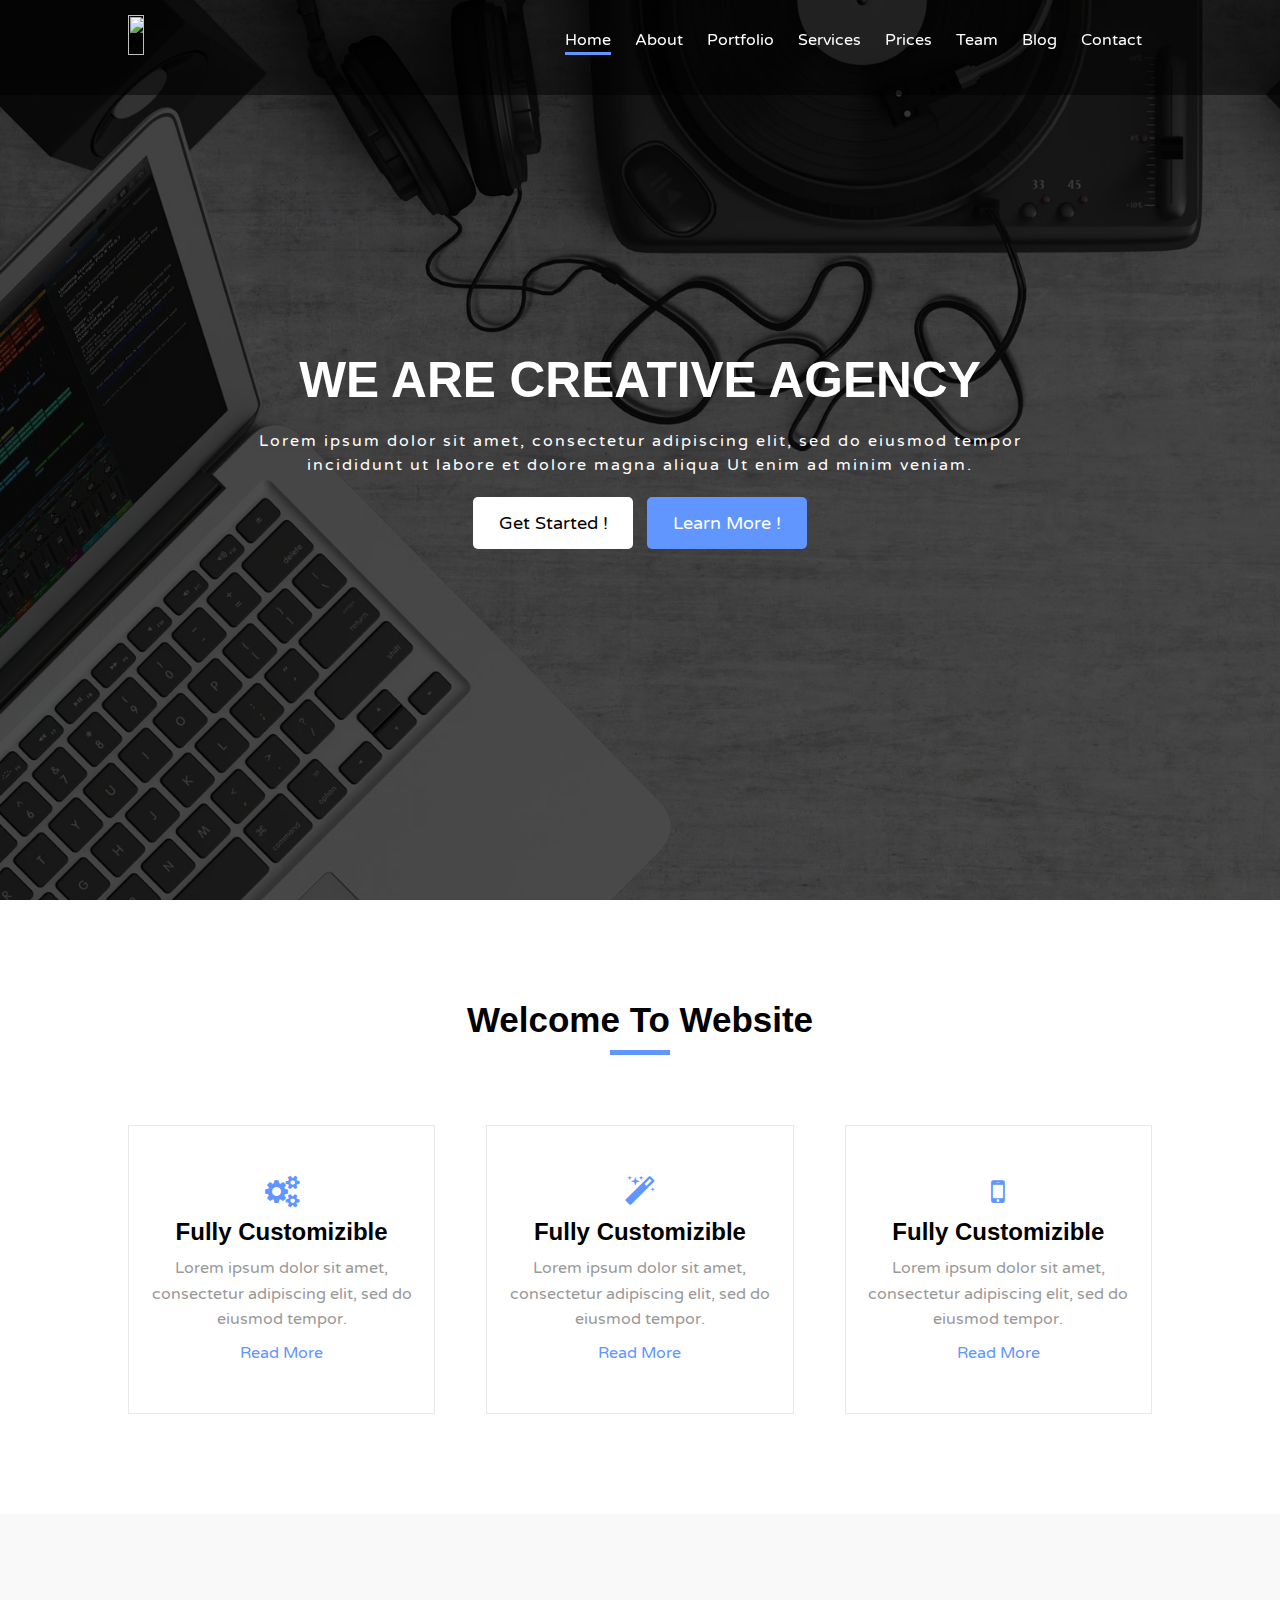
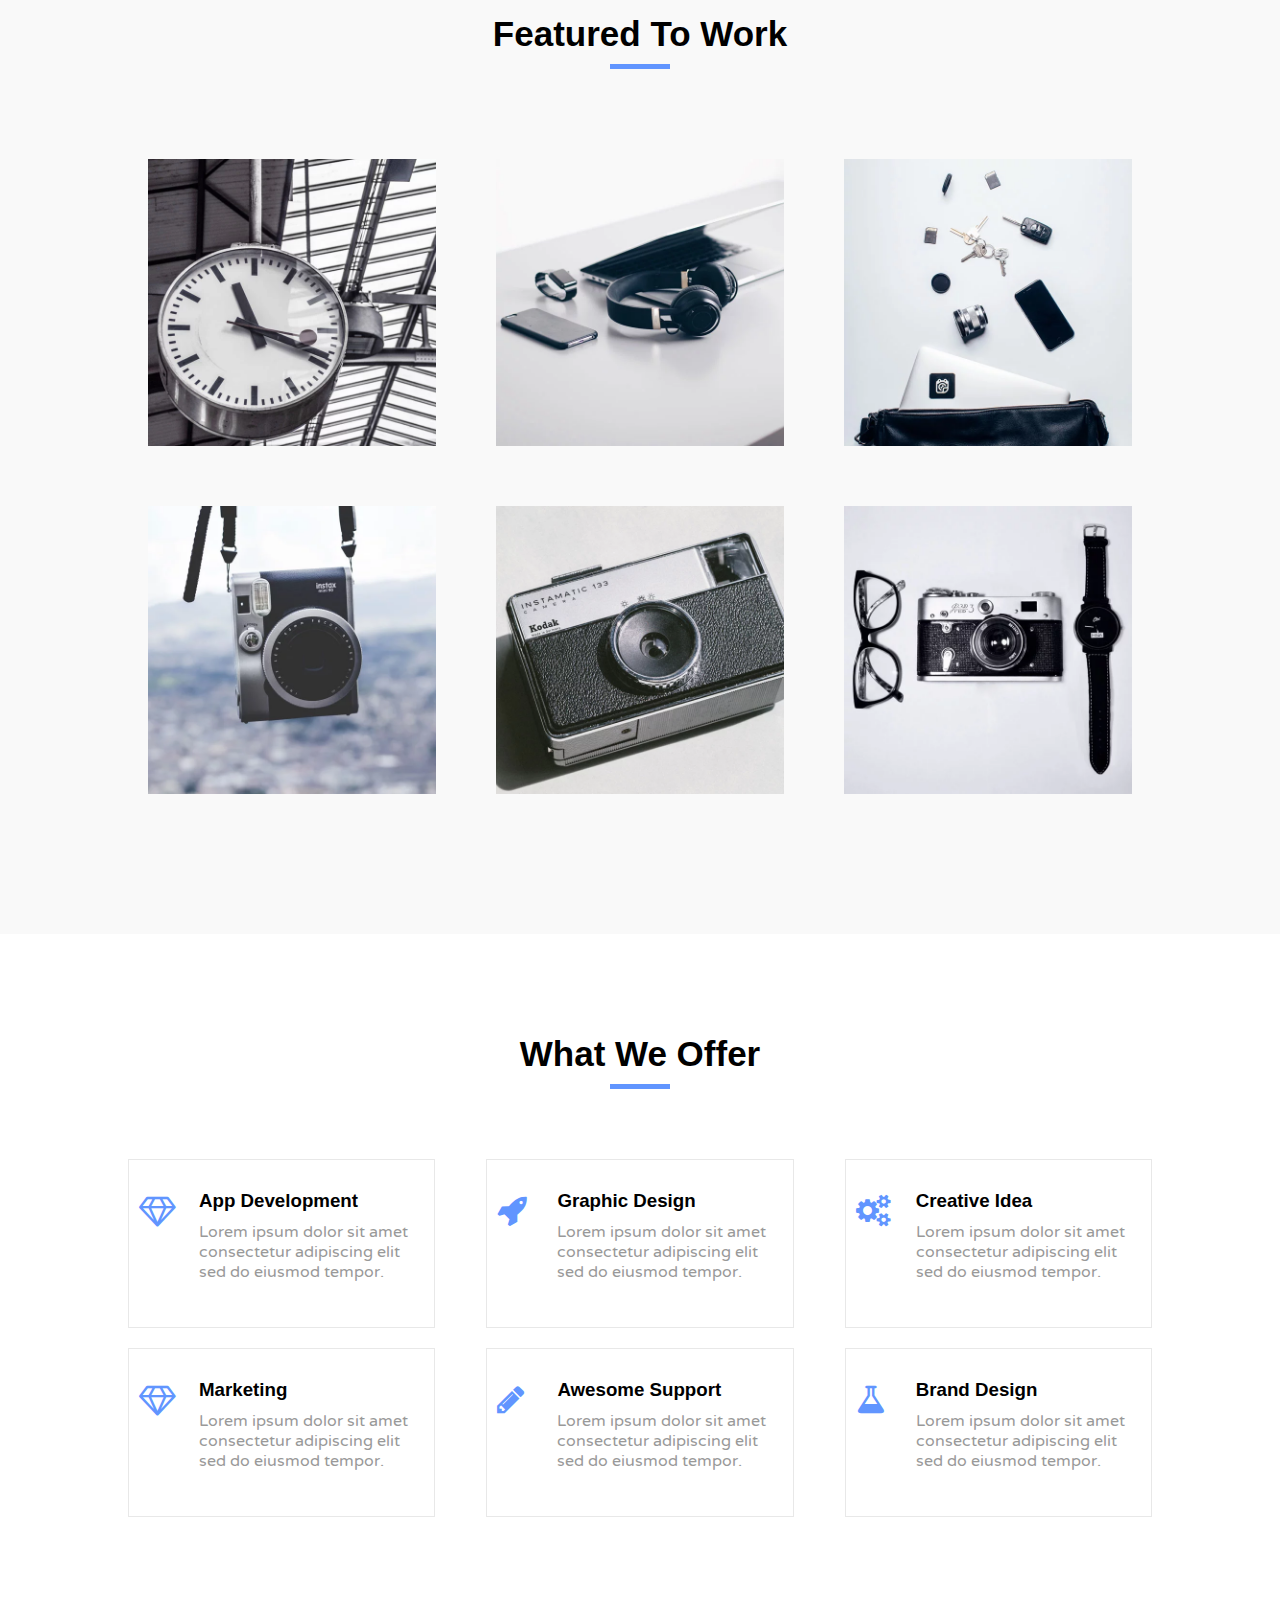
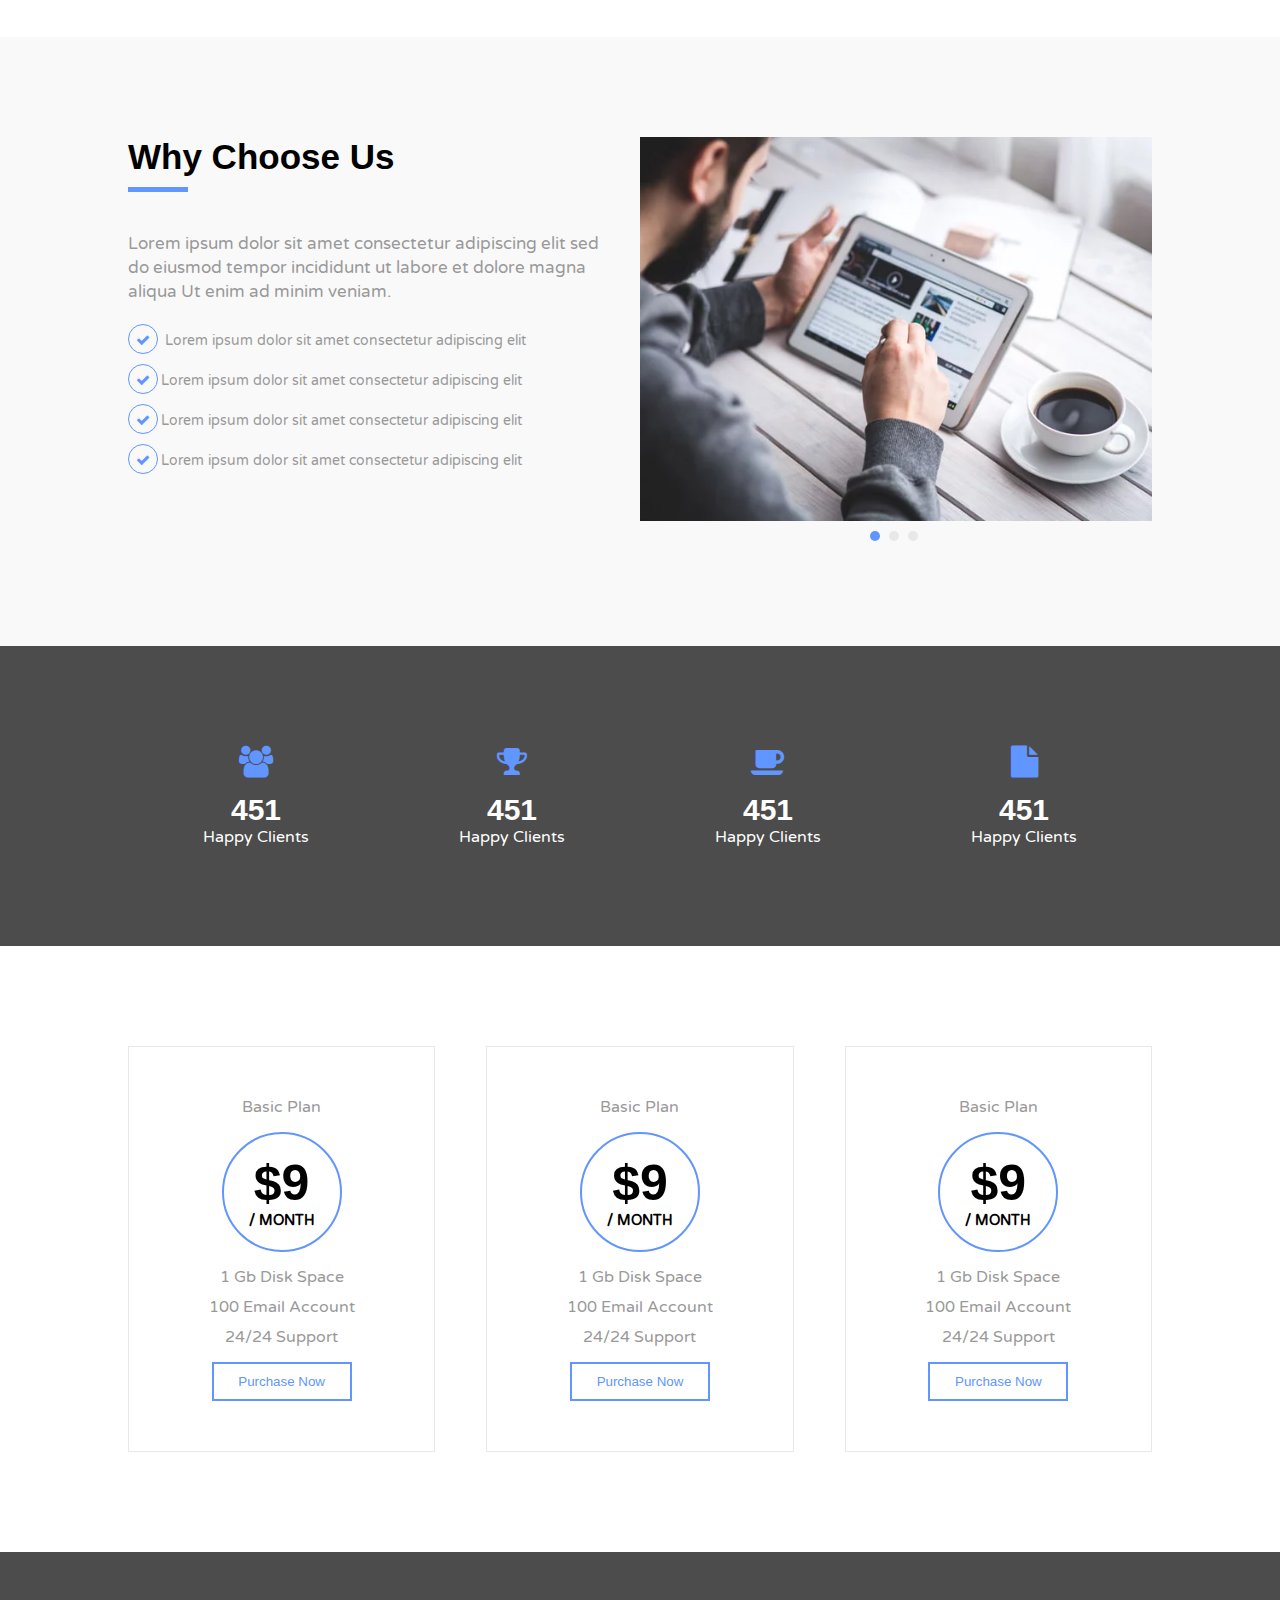
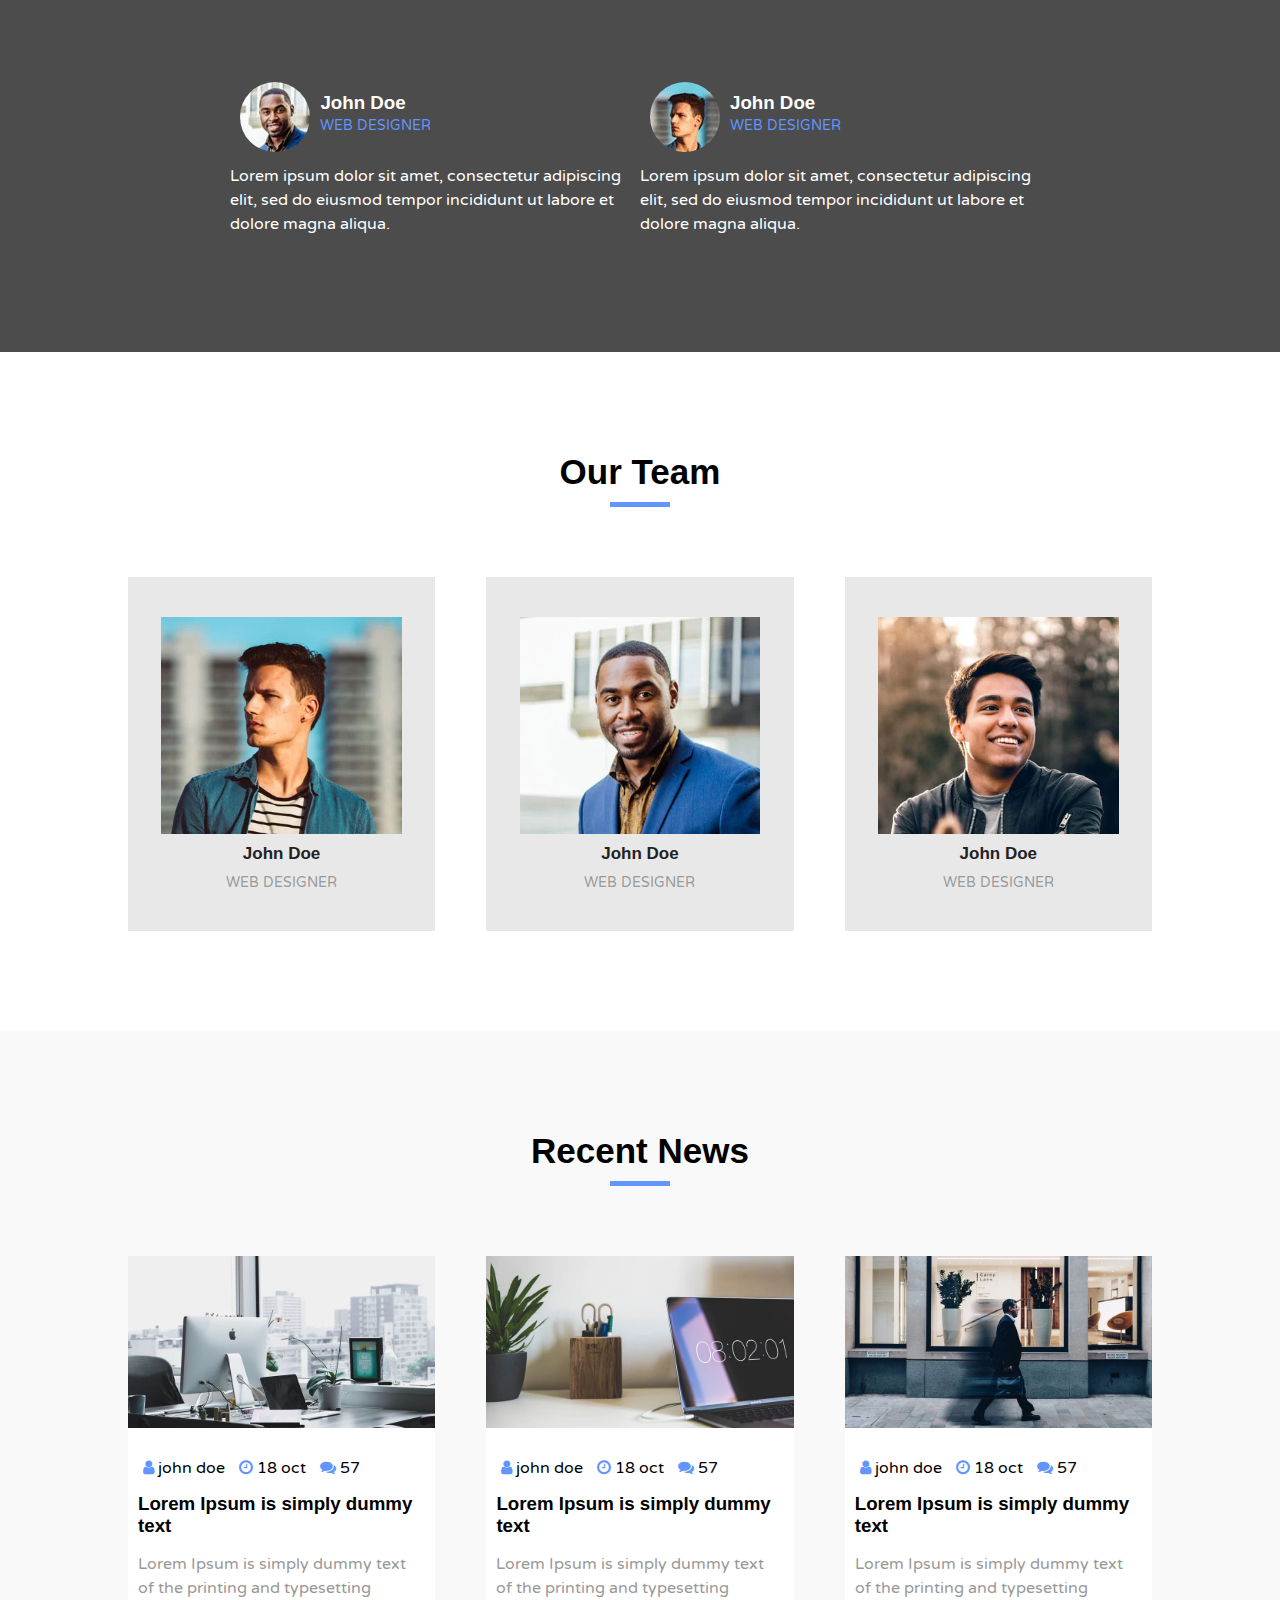
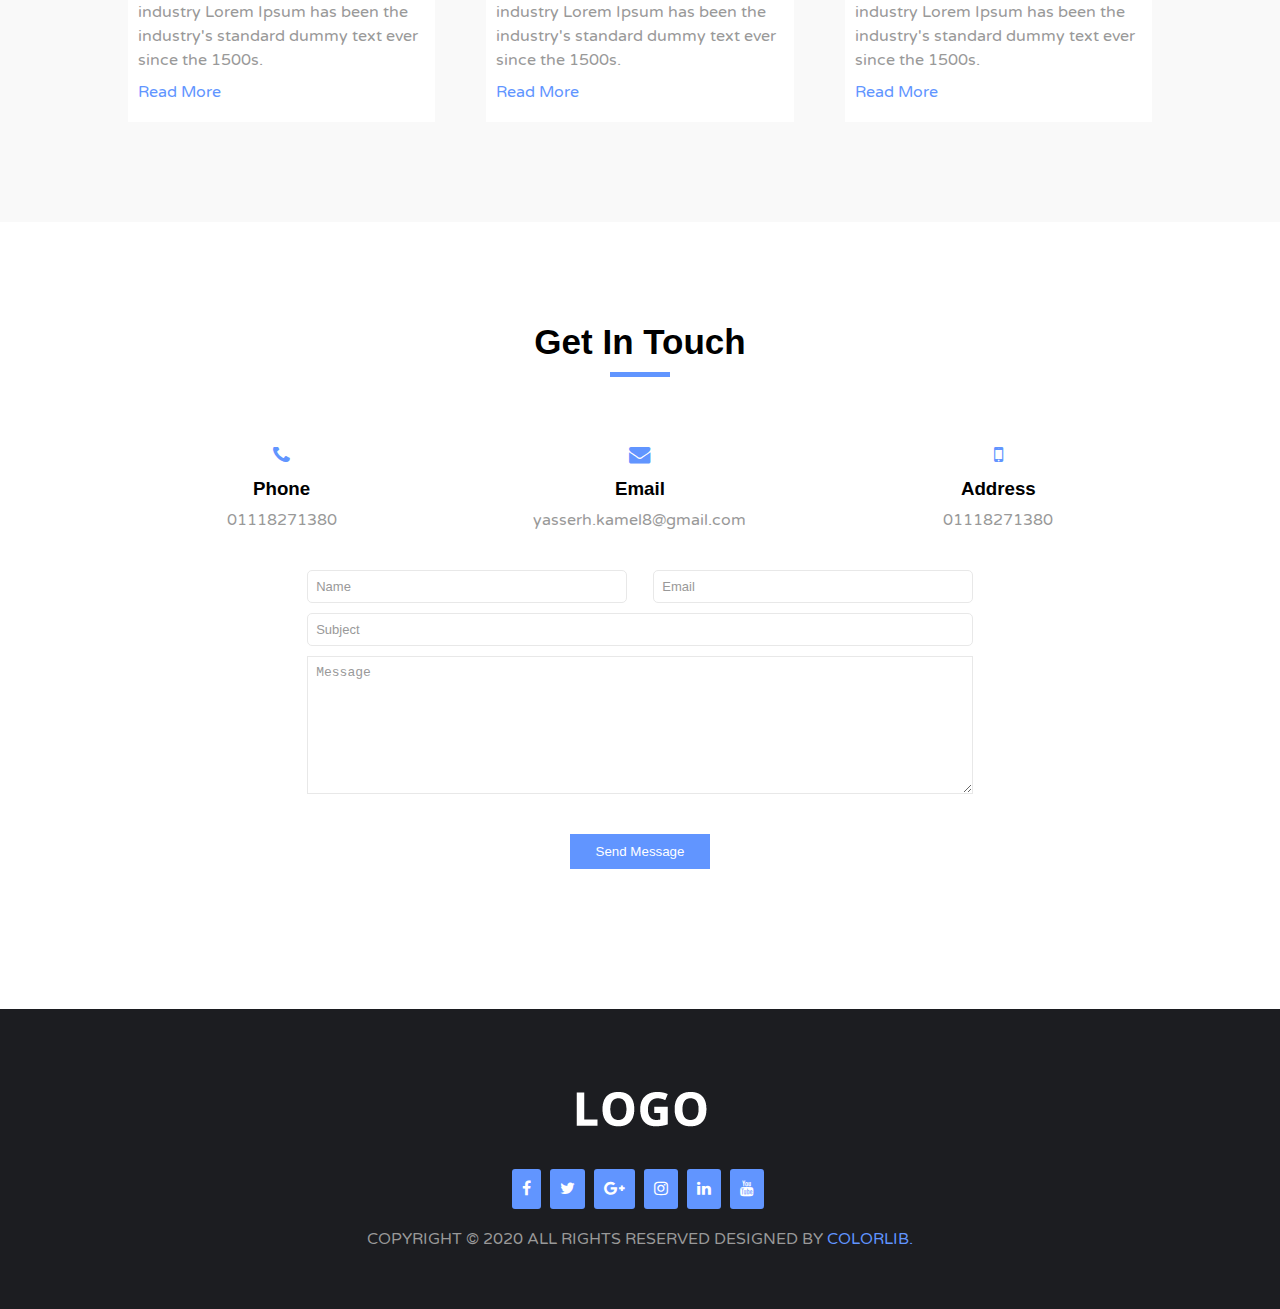
==== index.html @ 34b88d4f "first commit" ====
<html>
    <head>
        <meta charset="utf-8">
        <meta name="keywords" content="">
        <meta name="description" content="">
        <title>MyProject</title>




        <link href="https://fonts.googleapis.com/css?family=Varela+Round&display=swap" rel="stylesheet">
        <link rel="stylesheet" href="css/font-awesome.min.css">
        <link rel="stylesheet" href="css/offer.css">
        <link rel="stylesheet" href="css/services.css">
        <link rel="stylesheet" href="css/Style.css">
        <link rel="stylesheet" href="css/utls.css">
    </head>
    <body>
    <!-- Start Header -->
    <div class="header">
        <div class="container">
            <div class="logo">
                <img src="E:\html_css tempalte1\images/logo-alt.webp" alt="MyImage" draggable="false">
            </div>
            <ul class="nav">
                <li><a class="active" href="#">Home</a></li>
                <li><a href="#">About</a></li>
                <li><a href="#">Portfolio</a></li>
                <li><a href="#">Services</a></li>
                <li><a href="#">Prices</a></li>
                <li><a href="#">Team</a></li>
                <li class="dropdown">
                    <a href="#">Blog</a>
                    <ul class="dropdown-menu">
                        <li><a href="file:///E:/HtmlCssProject1/blog-single.html">blog bost</a></li>
                    </ul>
                </li>
                <li><a href="#">Contact</a></li>
            </ul>
            <div class="clear"></div>
        </div>
    </div>
    <!-- End Header -->

        <!-- Start Home -->
        <div class="home">
            <div class="overlay">
                <div class="home-content">
                    <h1 class="home-content-title">we are creative agency</h1>
                    <p class="home-content-desc">
                        Lorem ipsum dolor sit amet, consectetur adipiscing elit, sed do eiusmod tempor incididunt ut labore et dolore magna aliqua Ut enim ad minim veniam.
                    </p>
                    <button class="btn btn-start hover-opacity">get started !</button>
                    <button class="btn btn-learn hover-opacity">learn more !</button>
                </div><!-- ./home-content -->
            </div><!-- ./overlay -->
        </div><!-- ./home -->

        <!-- End Home -->

        <!-- Start Home -->
        <div class="about pd-y">
                <div class="section-header">
                    <h2 class="section-header-title mg-b-10">welcome to website</h2>
                    <span class="section-header-line"></span>
                </div>
                <div class="container">
                    <div class="about-content">
                        <div class="about-item ltrEffect float-left">
                            <i class="icon fa fa-cogs fa-2x"></i>
                            <h2 class="about-item-title">fully customizible</h2>
                            <p class="about-item-desc">Lorem ipsum dolor sit amet, consectetur adipiscing elit, sed do eiusmod tempor.</p>
                            <a class="about-item-link" href="#">read more</a>
                        </div>
                        <div class="about-item mg ltrEffect float-left">
                            <i class="icon fa fa-magic fa-2x"></i>
                            <h2 class="about-item-title">fully customizible</h2>
                            <p class="about-item-desc">Lorem ipsum dolor sit amet, consectetur adipiscing elit, sed do eiusmod tempor.</p>
                            <a class="about-item-link" href="#">read more</a>
                        </div>
                        <div class="about-item ltrEffect float-left">
                            <i class="icon fa fa-mobile fa-2x"></i>
                            <h2 class="about-item-title">fully customizible</h2>
                            <p class="about-item-desc">Lorem ipsum dolor sit amet, consectetur adipiscing elit, sed do eiusmod tempor.</p>
                            <a class="about-item-link" href="#">read more</a>
                        </div>
                    </div>
                </div>
        </div>
        <!-- End Home -->

        <!-- Start Portfolio -->
        <div class="portfolio pd-y bg-grey">
            <div class="section-header">
                <h2 class="section-header-title mg-b-10">featured to work                </h2>
                <span class="section-header-line"></span>
            </div>
            <div class="container">
                <div class="portfolio-content">
                    <div class="portfolio-item float-left">
                        <img src="images/work/work1.webp" alt="myimage">
                        <div class="layer-content">
                            <div class="layer-info">
                                <span class="cate">category</span>
                                <h3 class="title">lorem ipsum dolar.</h3>
                                <a class="link" href="#"><i class="fa fa-edit"></i></a>
                                <a class="link" href="#"><i class="fa fa-search"></i></a>
                            </div>
                        </div>
                    </div>
                    <div class="portfolio-item mg float-left">
                        <img src="images/work/work2.webp" alt="myimage">
                        <div class="layer-content">
                            <div class="layer-info">
                                <span class="cate">category</span>
                                <h3 class="title">lorem ipsum dolar.</h3>
                                <a class="link" href="#"><i class="fa fa-edit"></i></a>
                                <a class="link" href="#"><i class="fa fa-search"></i></a>
                            </div>
                        </div>
                    </div>
                    <div class="portfolio-item float-left">
                        <img src="images/work/work3.webp" alt="myimage">
                        <div class="layer-content">
                            <div class="layer-info">
                                <span class="cate">category</span>
                                <h3 class="title">lorem ipsum dolar.</h3>
                                <a class="link" href="#"><i class="fa fa-edit"></i></a>
                                <a class="link" href="#"><i class="fa fa-search"></i></a>
                            </div>
                        </div>
                    </div>
                    <div class="portfolio-item float-left">
                        <img src="images/work/work4.webp" alt="myimage">
                        <div class="layer-content">
                            <div class="layer-info">
                                <span class="cate">category</span>
                                <h3 class="title">lorem ipsum dolar.</h3>
                                <a class="link" href="#"><i class="fa fa-edit"></i></a>
                                <a class="link" href="#"><i class="fa fa-search"></i></a>
                            </div>
                        </div>
                    </div>
                    <div class="portfolio-item mg float-left">
                        <img src="images/work/work5.webp" alt="myimage">
                        <div class="layer-content">
                            <div class="layer-info">
                                <span class="cate">category</span>
                                <h3 class="title">lorem ipsum dolar.</h3>
                                <a class="link" href="#"><i class="fa fa-edit"></i></a>
                                <a class="link" href="#"><i class="fa fa-search"></i></a>
                            </div>
                        </div>
                    </div>
                    <div class="portfolio-item float-left">
                        <img src="images/work/work6.webp" alt="myimage">
                        <div class="layer-content">
                            <div class="layer-info">
                                <span class="cate">category</span>
                                <h3 class="title">lorem ipsum dolar.</h3>
                                <a class="link" href="#"><i class="fa fa-edit"></i></a>
                                <a class="link" href="#"><i class="fa fa-search"></i></a>
                            </div>
                        </div>
                    </div>
                </div>
            </div>
        </div>
        <!-- End Portfolio -->

        <!-- Start Offer -->
        <div class="offer pd-y">
            <div class="section-header">
                <h2 class="section-header-title mg-b-10">what we offer   </h2>
                <span class="section-header-line"></span>
            </div>
            <div class="container">
                <div class="offer-content">
                    <div class="offer-item ltrEffect float-left">
                        <i class="icon fa fa-diamond fa-2x"></i>
                        <h3 class="offer-item-title">app development</h3>
                        <p class="offer-item-desc">
                            Lorem ipsum dolor sit amet consectetur adipiscing elit sed do eiusmod tempor.
                        </p>
                    </div>
                    <div class="offer-item mg ltrEffect float-left">
                        <i class="icon fa fa-rocket fa-2x"></i>
                        <h3 class="offer-item-title">Graphic Design</h3>
                        <p class="offer-item-desc">
                            Lorem ipsum dolor sit amet consectetur adipiscing elit sed do eiusmod tempor.
                        </p>
                    </div>
                    <div class="offer-item ltrEffect float-left">
                        <i class="icon fa fa-cogs fa-2x"></i>
                        <h3 class="offer-item-title">Creative Idea</h3>
                        <p class="offer-item-desc">
                            Lorem ipsum dolor sit amet consectetur adipiscing elit sed do eiusmod tempor.
                        </p>
                    </div>
                    <div class="offer-item ltrEffect float-left">
                        <i class="icon fa fa-diamond fa-2x"></i>
                        <h3 class="offer-item-title">Marketing</h3>
                        <p class="offer-item-desc">
                            Lorem ipsum dolor sit amet consectetur adipiscing elit sed do eiusmod tempor.
                        </p>
                    </div>
                    <div class="offer-item mg ltrEffect float-left">
                        <i class="icon fa fa-pencil fa-2x"></i>
                        <h3 class="offer-item-title">Awesome Support</h3>
                        <p class="offer-item-desc">
                            Lorem ipsum dolor sit amet consectetur adipiscing elit sed do eiusmod tempor.
                        </p>
                    </div>
                    <div class="offer-item ltrEffect float-left">
                        <i class="icon fa fa-flask fa-2x"></i>
                        <h3 class="offer-item-title">Brand Design</h3>
                        <p class="offer-item-desc">
                            Lorem ipsum dolor sit amet consectetur adipiscing elit sed do eiusmod tempor.
                        </p>
                    </div>
                </div>
            </div>
        </div>
        <!-- End Offer -->

        <!-- Start Services -->
        <div class="services pd-y bg-grey">
            <div class="container">
                <div class="service-item float-left">
                    <div class="section-header">
                        <h2 class="section-header-title mg-b-10">Why Choose Us</h2>
                        <span class="section-header-line"></span>
                    </div>  
                    <p class="service-item-desc">
                        Lorem ipsum dolor sit amet consectetur adipiscing elit sed do eiusmod tempor incididunt ut labore et dolore magna aliqua Ut enim ad minim veniam.
                    </p>
                    <ul class="service-list">
                        <li><i class="fa fa-check fa-fw"></i> Lorem ipsum dolor sit amet consectetur adipiscing elit</li>
                        <li><i class="fa fa-check fa-fw"></i>Lorem ipsum dolor sit amet consectetur adipiscing elit</li>
                        <li><i class="fa fa-check fa-fw"></i>Lorem ipsum dolor sit amet consectetur adipiscing elit</li>
                        <li><i class="fa fa-check fa-fw"></i>Lorem ipsum dolor sit amet consectetur adipiscing elit</li>
                    </ul>
                </div>
                <div class="service-item float-left">
                    <div class="service-item-img">
                        <img src="images/about/about2.webp">
                    </div>
                    <ul class="service-bollets">
                        <li class="active"></li>
                        <li></li>
                        <li></li>
                    </ul>
                </div>
                <div class="clear"></div>
            </div>
        </div>
        <!-- End Services -->

        <!-- Start Numbers -->
        <div class="Numbers">
            <div class="overlay">
                <div class="container">
                    <div class="numbers-content">
                        <div class="numbers-item float-left">
                            <i class="icon fa fa-users fa-2x"></i>
                            <h3 class="numbers-item-title">451</h3>
                            <span class="numbers-item-text">happy clients</span>
                        </div>
                        <div class="numbers-item float-left">
                            <i class="icon fa fa-trophy fa-2x"></i>
                            <h3 class="numbers-item-title">451</h3>
                            <span class="numbers-item-text">happy clients</span>
                        </div>
                        <div class="numbers-item float-left">
                            <i class="icon fa fa-coffee fa-2x"></i>
                            <h3 class="numbers-item-title">451</h3>
                            <span class="numbers-item-text">happy clients</span>
                        </div>
                        <div class="numbers-item float-left">
                            <i class="icon fa fa-file fa-2x"></i>
                            <h3 class="numbers-item-title">451</h3>
                            <span class="numbers-item-text">happy clients</span>
                        </div>
                    </div>
                </div>
            </div>
        </div>
        <!-- End Numbers -->

        <!-- Start Pricing -->
        <div class="pricing pd-y">
            <div class="container">
            <div class="pricing-plans">
                    <div class="pricing-item ttbEffect float-left">
                        <span class="pricing-item-text">basic plan</span>
                        <div class="permonth">
                            <h3 class="dollar">
                                $9
                            </h3>
                            <span class="month">
                                / month
                            </span>
                        </div>
                        <ul class="plans">
                            <li>1 Gb Disk Space</li>
                            <li>100 Email Account</li>
                            <li>24/24 Support</li>
                        </ul>
                        <button class="purchase">purchase now</button>
                    </div>
                    <div class="pricing-item mg ttbEffect float-left">
                        <span class="pricing-item-text">basic plan</span>
                        <div class="permonth">
                            <h3 class="dollar">
                                $9
                            </h3>
                            <span class="month">
                                / month
                            </span>
                        </div>
                        <ul class="plans">
                            <li>1 Gb Disk Space</li>
                            <li>100 Email Account</li>
                            <li>24/24 Support</li>
                        </ul>
                        <button class="purchase">purchase now</button>
                    </div>
                    <div class="pricing-item ttbEffect float-left">
                        <span class="pricing-item-text">basic plan</span>
                        <div class="permonth">
                            <h3 class="dollar">
                                $9
                            </h3>
                            <span class="month">
                                / month
                            </span>
                        </div>
                        <ul class="plans">
                            <li>1 Gb Disk Space</li>
                            <li>100 Email Account</li>
                            <li>24/24 Support</li>
                        </ul>
                        <button class="purchase">purchase now</button>
                    </div>
                </div>
            </div>
        </div>
    
        <!-- End Pricing -->

        <!-- Start Testimonial -->
        <div class="testimonial">
            <div class="overlay">
                <div class="container">
                    <div class="testimonial-content">
                        <div class="testimonial-item float-left">
                            <div class="toplayer-item">
                                <img src="images/Testimonial/perso1.webp">
                                <h3 class="toplayer-item-title">john doe</h3>
                                <span class="toplayer-item-text">web designer</span>
                            </div>
                            <p class="testimonial-item-desc">
                                Lorem ipsum dolor sit amet, consectetur adipiscing elit, sed do eiusmod tempor incididunt ut labore et dolore magna aliqua.
                            </p>
                        </div>
                        <div class="testimonial-item float-left">
                            <div class="toplayer-item">
                                <img src="images/Testimonial/perso2.webp">
                                <h3 class="toplayer-item-title">john doe</h3>
                                <span class="toplayer-item-text">web designer</span>
                            </div>
                            <p class="testimonial-item-desc">
                                Lorem ipsum dolor sit amet, consectetur adipiscing elit, sed do eiusmod tempor incididunt ut labore et dolore magna aliqua.
                            </p>
                        </div>
                    </div>
                </div>
            </div>
        </div>
        <!-- End Testimonial -->

        <!-- Start Team -->
        <div class="team pd-y">
            <div class="section-header">
                <h2 class="section-header-title mg-b-10">our team</h2>
                <span class="section-header-line"></span>
            </div>  
            <div class="container">
                <div class="team-content">
                    <div class="team-item ttbEffect float-left">
                        <div class="team-img">
                            <img src="images/team/team1.webp">
                            <div class="team-overlay">
                                <a href="#"><i class="fa fa-facebook"></i></a>
                                <a href="#"><i class="fa fa-twitter"></i></a>
                                <a href="#"><i class="fa fa-linkedin"></i></a>
                            </div>
                        </div>
                        <div class="team-info">
                            <h3 class="team-info-title">john doe</h3>
                            <span class="team-info-text">web designer</span>
                        </div>
                    </div>
                    <div class="team-item ttbEffect mg float-left">
                        <div class="team-img">
                            <img src="images/team/team2.webp">
                            <div class="team-overlay">
                                <a href="#"><i class="fa fa-facebook"></i></a>
                                <a href="#"><i class="fa fa-twitter"></i></a>
                                <a href="#"><i class="fa fa-linkedin"></i></a>
                            </div>
                        </div>
                        <div class="team-info">
                            <h3 class="team-info-title">john doe</h3>
                            <span class="team-info-text">web designer</span>
                        </div>
                    </div>
                    <div class="team-item ttbEffect float-left">
                        <div class="team-img">
                            <img src="images/team/team3.webp">
                            <div class="team-overlay">
                                <a href="#"><i class="fa fa-facebook"></i></a>
                                <a href="#"><i class="fa fa-twitter"></i></a>
                                <a href="#"><i class="fa fa-linkedin"></i></a>
                            </div>
                        </div>
                        <div class="team-info">
                            <h3 class="team-info-title">john doe</h3>
                            <span class="team-info-text">web designer</span>
                        </div>
                    </div>
                </div>
            </div>
        </div>
        <!-- End Team -->

        <!-- Start Blog -->
        <div class="blog pd-y bg-grey">
            <div class="section-header">
                <h2 class="section-header-title mg-b-10">recent news</h2>
                <span class="section-header-line"></span>
            </div>  
            <div class="container">
                <div class="blog-content">
                    <div class="blog-item float-left">
                        <div class="blog-item-img">
                            <img src="images/blog/blog1.webp">
                        </div>
                        <div class="blog-info">
                            <ul class="blog-list">
                                <li>
                                    <i class="fa fa-user"></i>
                                    john doe
                                </li>
                                <li>
                                    <i class="fa fa-clock-o"></i>
                                    18 oct
                                </li>
                                <li>
                                    <i class="fa fa-comments"></i>
                                    57
                                </li>
                            </ul>
                            <h3 class="blog-item-title">Lorem Ipsum is simply dummy text</h3>
                            <p class="blog-item-desc">
                                Lorem Ipsum is simply dummy text of the printing and typesetting industry Lorem Ipsum has been the industry's standard dummy text ever since the 1500s.
                            </p>
                            <a class="blog-item-link" href="#">read more</a>
                        </div>
                    </div>
                    <div class="blog-item mg float-left">
                        <div class="blog-item-img">
                            <img src="images/blog/blog2.webp">
                        </div>
                        <div class="blog-info">
                            <ul class="blog-list">
                                <li>
                                    <i class="fa fa-user"></i>
                                    john doe
                                </li>
                                <li>
                                    <i class="fa fa-clock-o"></i>
                                    18 oct
                                </li>
                                <li>
                                    <i class="fa fa-comments"></i>
                                    57
                                </li>
                            </ul>
                            <h3 class="blog-item-title">Lorem Ipsum is simply dummy text</h3>
                            <p class="blog-item-desc">
                                Lorem Ipsum is simply dummy text of the printing and typesetting industry Lorem Ipsum has been the industry's standard dummy text ever since the 1500s.
                            </p>
                            <a class="blog-item-link" href="#">read more</a>
                        </div>
                    </div>
                    <div class="blog-item float-left">
                        <div class="blog-item-img">
                            <img src="images/blog/blog3.webp">
                        </div>
                        <div class="blog-info">
                            <ul class="blog-list">
                                <li>
                                    <i class="fa fa-user"></i>
                                    john doe
                                </li>
                                <li>
                                    <i class="fa fa-clock-o"></i>
                                    18 oct
                                </li>
                                <li>
                                    <i class="fa fa-comments"></i>
                                    57
                                </li>
                            </ul>
                            <h3 class="blog-item-title">Lorem Ipsum is simply dummy text</h3>
                            <p class="blog-item-desc">
                                Lorem Ipsum is simply dummy text of the printing and typesetting industry Lorem Ipsum has been the industry's standard dummy text ever since the 1500s.
                            </p>
                            <a class="blog-item-link" href="#">read more</a>
                        </div>
                    </div>
                </div>
            </div>
        </div>
        <!-- End Blog -->

        <!-- Start Contact-->
        <div class="contact pd-y">
            <div class="section-header">
                <h2 class="section-header-title mg-b-10">get in touch</h2>
                <span class="section-header-line"></span>
            </div>  
            <div class="container">
                <div class="contact-content">
                    <div class="contact-item float-left">
                        <i class="icon fa fa-phone fa-lg"></i>
                        <h3 class="contact-item-title">phone</h3>
                        <span class="contact-item-text">01118271380</span>
                    </div>
                    <div class="contact-item mg float-left">
                        <i class="icon fa fa-envelope fa-lg"></i>
                        <h3 class="contact-item-title">email</h3>
                        <span class="contact-item-text">yasserh.kamel8@gmail.com
                        </span>
                    </div>
                    <div class="contact-item float-left">
                        <i class="icon fa fa-mobile fa-lg"></i>
                        <h3 class="contact-item-title">address</h3>
                        <span class="contact-item-text">01118271380</span>
                    </div>
                    <form>
                        <div class="input-top">
                            <input class="top1 float-left" type="text" placeholder="name">
                            <input class="top2 float-left" type="email" placeholder="email">
                        </div>
                        <input class="subject" type="text" placeholder="subject">
                        <textarea rows="8" cols="15" placeholder="message"></textarea>
                    </form>
                    <button class="btn-contact hover-opacity">send message</button>
                </div>
            </div>
        </div>
        <!-- End Contact-->

        <!-- Start Footer -->
        <div class="footer">
            <img src="images/logo-alt.webp">
            <ul class="footer-links">
                <li><a href="#"><i class="fa fa-facebook"></i></a></li>
                <li><a href="#"><i class="fa fa-twitter"></i></a></li>
                <li><a href="#"><i class="fa fa-google-plus"></i></a></li>
                <li><a href="#"><i class="fa fa-instagram"></i></a></li>
                <li><a href="#"><i class="fa fa-linkedin"></i></a></li>
                <li><a href="#"><i class="fa fa-youtube"></i></a></li>
            </ul>
            <p class="footer-desc">
                copyright &copy; 2020 all rights reserved designed by <span>colorlib.</span>
            </p>
        </div>
        <!-- End Footer -->
        
    </body>
</html>
---- css/offer.css ----
/* Start Offer */
.offer-content
{
    overflow: hidden;
}
.offer-item
{
    width: 30%;
    margin-bottom: 20px;
    border: 1px solid #e8e8e8;
    padding: 30px 15px 30px 70px;
    position: relative;
}
.offer-item.mg
{
    margin: 0 5%;
}
.offer-item .icon
{
    position: absolute;
    left: 10px;
    top: 35px;
    color: var(--maincolor);
}
.offer-item .offer-item-title
{
    text-transform: capitalize;
    margin-bottom: 10px;
    transition: 0.5s color;
}
.offer-item-desc
{
    color: #999;
    margin-bottom: 15px;
}
.offer-item:hover .offer-item-title
{
    color: #fff;
}
/* End Offer */
---- css/services.css ----
/* Start Services */

.service-item
{
    width: 50%;
}
.service-item .section-header-title
{
    text-align: left;
}
.service-item .section-header-line
{
    margin: 0 0 40px 0;
}
.service-item-desc
{
    color: #999;
    padding-right: 20px;
    line-height: 1.4;
    margin-bottom: 20px;
    font-size: 17px;
}
.service-list
{
    list-style: none;
}
.service-list li
{
    color: #999;
    margin-bottom: 10px;
    font-size: 14px;
}
.service-list li i
{
    width: 30px;
    height: 30px;
    line-height: 30px;
    color: var(--maincolor);
    border: 1px solid var(--maincolor);
    border-radius: 50%;
    /*padding: 7px 5px;*/
    margin-right: 3px;
}
.service-item-img img
{
    width: 100%;
}
.service-bollets
{
    list-style: none;
    text-align: center;
    margin-top: 5px;
}
.service-bollets li
{
    display: inline-block;
    width: 10px;
    height: 10px;
    background-color: #e8e8e8;
    border-radius: 50%;
    cursor: pointer;
    margin: 0 5px 0 0;
    transition: 0.5s background-color;
}
.service-bollets li:hover
{
    background-color: var(--maincolor);
}
.service-bollets .active
{
    background-color: var(--maincolor);
}

/* End Services */
---- css/Style.css ----
/*
   1- Common Styles
   2- General Css Styles
   3- Sections
      3.0 Section Header
      3.1 Section About 
      3.2 Section Portfolio
      3.3 Section Services
      3.4 Section Prices
      3.5 Section Team
      3.6 Section Blog 
      3.7 Section Contact
*/

/* common */
/*
   0- container
   1- opacity-hover
   2- section-header
   3- section-padding
   4- hover effect1 (left to right)
   5- hover effect2 (top to bottom)
*/
.overlay
{
    position: absolute;
    width: 100%;
    height: 100%;
    left: 0;
    top: 0;
    background-color: rgba(0,0,0,0.7);
}

h1, h2, h3, h4, h5 
{
    font-family: 'Montserrat', sans-serif;
}
.btn
{
    font-family: inherit;
}
ul
{
    list-style: none;
}
.section-header
{
    text-align: center;
}
.section-header-title
{
    font-size: 35px;
    text-transform: capitalize;
}
.section-header-line
{
    display: block;
    width: 60px;
    height: 5px;
    background-color: var(--maincolor);
    margin: 0 auto 70px auto;
}

.pd-y
{
    padding: 100px 0;
}

.ltrEffect,
.ttbEffect
{
    position: relative;
}

.ltrEffect:after,
.ttbEffect:after
{
    content: "";
    position: absolute;
    top: 0;
    right: 0;
    bottom: 0;
    left: 0;
    background-color: #333;
    z-index: -1;
}
.ltrEffect:after
{
    width: 0;
    transition: width 0.5s;
}
.ttbEffect:after
{
    height: 0;
    transition: height 0.5s;
}
.ltrEffect:hover:after
{
    width: 100%;
}
.ttbEffect:hover:after
{
    height: 100%;
}  
/* Genral Css Styles */
.container
{
    width: 80%;
    margin: auto;
}
*
{
    padding: 0;
    margin: 0;
    box-sizing: border-box; /* css3 style */
}
:root
{
    --maincolor: #6195ff;
    --graycolor: #999;
    --whitecolor: #fff;
}
body
{
    font-family: 'Varela Round', sans-serif;
}

.clear
{
    clear: both;
}

a
{
    text-decoration: none;
}

/*
.hover-opacity
{
    transition: opacity 0.5s;
}
*/

.hover-opacity:hover
{
    opacity: 0.8;
}


/* Start Header */
.header
{
    position: fixed;
    z-index: 10;
    width: 100%;
    background-color: rgba(0,0,0,0.5);
}
.header .logo
{
    width: 40%;
    float: left;
}
.header .logo img
{
    width: 20%;
    margin-top: 15px;
}
.header .nav
{
    width: 60%;
    float: left;
    list-style-type: none;
    text-align: right;
    /*padding: 10px 0;*/
}
.header .nav > li
{
    display: inline-block;
    text-align: center;
}

.header .nav > li > a
{
    display: block;
    color: #fff;
    padding: 30px 10px;
}

.header .nav > li > a:after,
.header .nav > li > a.active:after
{
    display: block;
    content: "";
    height: 3px;
    background-color: #6195ff;
    margin-top: 2px;
    margin-bottom: 10px;
}
.header .nav > li > a:hover:after
{
    width: 100%;
}
.header .nav > li > a.active:after
{
    width: 100%;
}
.header .nav > li > a:after
{
    width: 0;
    transition: width 0.5s;
}
.dropdown
{
    position: relative;
}
.dropdown-menu
{
    position: absolute;
    width: 100px;
    text-align: center;
    background-color: #6195ff;
    left: -50%;
    top: 70%;
    visibility: hidden;
    opacity: 0;
    transition: 0.5s opacity;
    text-align: left;
}
.dropdown-menu a
{
    color: #fff;
    display: block;
    padding: 10px;
    text-transform: capitalize;
}
.dropdown:hover .dropdown-menu
{
    opacity: 1;
    visibility: visible;
}

/* Start Home */
.home
{
    background-image: url(../images/background/background1.webp);
    height: 100vh;
    background-size: cover;
    position: relative;
}
.home-content
{
    position: absolute;
    left: 50%;
    top: 50%;
    transform:translate(-50%,-50%);
    text-align: center;
    width: 65%;
}
.home-content-title
{
    font-size: 3.1rem;
    color: #fff;
    text-transform: uppercase;
}
.home-content-desc
{
    color: #fff;
    letter-spacing: 2px;
    line-height: 1.5;
    margin: 20px 0;
}
.btn
{
    width: 160px;
    padding: 15px 0;
    border-radius: 5px;
    border: 0;
    text-transform: capitalize;
    font-size: 18px;
    cursor: pointer;
}
.btn-start
{
    background-color: #fff;
    color: #000;
    margin-right: 10px;
}
.btn-learn
{
    background-color: var(--maincolor);
    color: #fff;
}

/* End Home */

/* Start About */
.about-content
{
    overflow: hidden;
}
.about-item
{
    width: 30%;
    text-align: center;
    border: 1px solid #e8e8e8;
    padding: 50px 20px;
}
.about-item.mg
{
    margin: 0 5%;
}
.about-item .icon
{
    color: var(--maincolor);
    margin-bottom: 10px;
}
.about-item-title
{
    text-transform: capitalize;
    margin-bottom: 10px;
    transition: color 0.5s;
}
.about-item-desc
{
    color: #999;
    margin-bottom: 10px;
    line-height: 1.6;
}
.about-item-link
{
    color: #6195ff;
    text-transform: capitalize;
}
.ltrEffect:hover .about-item-title
{
    color: #fff;
}
/* End About */

/* Start Portfolio */
.portfolio-content
{
    overflow: hidden;
}
.portfolio-content .portfolio-item
{
    width: 32%;
    margin-bottom: 20px;
    position: relative;
    padding: 20px;
}
.portfolio-item img
{
    width: 100%;
}
.portfolio-item.mg
{
    margin: 0 2%;
}
.portfolio-item .layer-content
{
    position: absolute;
    top: 0;
    left: 0;
    width: 100%;
    height: 100%;
    background-color: rgba(0,0,0,0.7);
    opacity: 0;
    transition: opacity  0.5s;
}
.layer-info
{
    width: 60%;
    position: absolute;
    left: 50%;
    top: 50%;
    transform: translate(-50%,-50%);
    text-align: center;
}
.layer-info .cate
{
    color: var(--maincolor);
    text-transform: uppercase;
    font-size: 14px;
    display: block;
    margin-bottom: 5px;
    position: relative;
    top: 10px;
    opacity: 0;
    transition-delay: 0.2s;
    transition: top 0.5s, opacity 0.5s;;
}
.title
{
    font-size: 20px;
    color: #fff;
    margin-bottom: 5px;
    position: relative;
    top: 10px;
    opacity: 0;
    transition-delay: 0.3s;
    transition: top 0.5s, opacity 0.5s;
}
.layer-info .link
{
    color: #fff;
    position: relative;
    top: 10px;
    opacity: 0;
    transition-delay: 0.3s;
    transition: top 0.5s, opacity 0.5s;
}
.layer-info .link i
{
    display: inline-block;
    width: 30px;
    height: 30px;
    line-height: 30px;
    background-color: var(--maincolor);
}
.portfolio-item:hover .layer-content
{
    opacity: 1;
}
.portfolio-item:hover .cate,
.portfolio-item:hover .title,
.portfolio-item:hover .link
{
    opacity: 1;
    top: 0;
}
/* End Portfolio */



/* Start Numbers */
.Numbers
{
    background-image: url(../images/background/background2.webp);
    position: relative;
    height: 300px;
    background-size: cover;
    background-attachment: fixed;
}
.numbers-content
{
    overflow: hidden;
    padding: 100px 0;
    text-align: center;
}
.numbers-item 
{
    width: 25%;
}
.numbers-item .icon
{
    color: var(--maincolor);
    margin-bottom: 15px;
}
.numbers-item-title
{
    font-weight: bold;
    color: #fff;
    font-size: 30px;
}
.numbers-item-text
{
    color: #fff;
    text-transform: capitalize;
}
/* End Numbers */

/* Start Pricing */
.pricing-plans
{
    overflow: hidden;
    text-align: center;
}
.pricing-item
{
    width: 30%;
    border: 1px solid #e8e8e8;
    padding: 50px 15px;
}
.pricing-item.mg
{
    margin: 0 5%;
}
.pricing-item-text
{
    color: #999;
    text-transform: capitalize;
    display: block;
    margin-bottom: 15px;
    transition: color 0.5s;
}
.permonth
{
    margin: 0 auto 15px auto;
    width: 120px;
    height: 120px;
    padding: 20px;
    border: 2px solid var(--maincolor);
    border-radius: 50%;
}
.dollar
{
    font-size: 50px;
    font-weight: bold;
}
.month
{
    font-size: 14px;
    font-weight: bold;
    text-transform: uppercase;
}
.plans
{
    list-style: none;
    margin-bottom: 15px;
}
.plans li
{
    color: #999;
    margin-bottom: 10px;
}
.purchase
{
    background: none;
    border: 0;
    border: 2px solid var(--maincolor);
    width: 140px;
    padding: 10px;
    color: var(--maincolor);
    text-transform: capitalize;
}
.pricing-item:hover .pricing-item-text
{
    color: var(--maincolor);
}
.pricing-item:hover .permonth
{
    color: #fff;
} 
/* End Pricing */

/* Start Testimonial */
.testimonial
{
    position: relative;
    background-image: url(../images/background/background3.webp);
    background-size: cover;
    background-attachment: fixed;
    height: 400px;
}
.testimonial-content
{
    overflow: hidden;
    padding: 120px 0;
    color: #fff;
    width: 80%;
    margin: auto;
}
.testimonial-item
{
    width: 50%;
}
.toplayer-item
{
    padding: 20px 2px 40px 90px;
    position: relative;
}
.toplayer-item img
{
    position: absolute;
    left: 10px;
    top: 10px;
    border-radius: 50%;
}
.toplayer-item-title
{
    text-transform: capitalize;
    font-weight: bold;
    margin-bottom: 3px;
}
.toplayer-item-text
{
    color: var(--maincolor);
    text-transform: uppercase;
    font-size: 14px;
}
.testimonial-item-desc
{
    margin-top: -10;
    line-height: 1.5;
}
/* End Testimonial */

/* Start Team */
.team-content
{
    overflow: hidden;
}
.team-item
{
    width: 30%;
    background-color: #e8e8e8;
    padding: 40px 20px;
}
.team-item.mg
{
    margin: 0 5%;
}
.team-img
{
    width: 90%;
    margin: auto;
    position: relative;
}
.team-img img
{
    width: 100%;
}  
.team-info
{
    text-align: center;
}
.team-info-title
{
    text-transform: capitalize;
    margin: 10px 0;
    color: #222;
    font-size: 17px;
    transition: color 0.5s;
}
.team-info-text 
{
    color: #999;
    text-transform: uppercase;
    font-size: 14px;
    transition: color 0.5s;
}
.team-img
{
    position: relative;
}
.team-overlay 
{
    position: absolute;
    left: 0;
    top: 0;
    right: 0;
    bottom: 0;
    background-color: rgba(0,0,0,0.5);
    opacity: 0;
    visibility: hidden;
    transition: opacity 0.5s, visibility 0.5s;
}
.team-overlay a
{
    display: block;
    width: 40px;
    height: 40px;
    background-color: var(--maincolor);
    color: #fff;
    text-align: center;
    margin-left: auto;
}
.team-overlay a i
{
    line-height: 40px;
}
.team-item:hover .team-overlay
{
    opacity: 1;
    visibility: visible;
}
.team-item.ttbEffect
{
    z-index: 1;
}
.team-item:hover .team-info-title
{
    color: #fff;
}
.team-item:hover .team-info-text
{
    color: var(--maincolor);
} 
/* End Team */

/* Start Blog */
.blog-content
{
    overflow: hidden;
}
.blog-item
{
    width: 30%;
    background-color: #fff;
}
.blog-item.mg
{
    margin: 0 5%;
}
.blog-item-img img
{
    width: 100%;
}
.blog-info
{
    padding: 20px 10px;
}
.blog-list
{
    list-style: none;
    margin: 10px 0;
}
.blog-list li
{
    display: inline-block;
    margin: 0 5px;
}
.blog-list li i
{
    color: var(--maincolor);
}
.blog-item-title
{
    margin: 15px 0;
}
.blog-item-desc
{
    color: #999;
    line-height: 1.5;
    margin-bottom: 10px;
}
.blog-item-link
{
    color: var(--maincolor);
    text-transform: capitalize;
}
/* End Blog */

/* Start contact */
.contact-content
{
    overflow: hidden;
}
.contact-item
{
    width: 30%;
    text-align: center;
    margin-bottom: 40px;
}
.contact-item.mg
{
    margin: 0 5%;
}
.contact-item .icon
{
    color: var(--maincolor); 
    margin-bottom: 15px;
}
.contact-item-title
{
    text-transform: capitalize;
    font-weight: bold;
    margin-bottom: 10px;
}
.contact-item-text
{
    color: #999;
}
/*
.input-top
{
    overflow: hidden;
}
*/
form
{
    width: 65%;
    margin: auto;
}
input
{
    padding: 8px;
    margin-bottom: 10px;
    border: 1px solid #e8e8e8;
    border-radius: 5px;
    text-transform: capitalize;
}
::placeholder {
    color: #999;
    font-size: 13px;
  }
.input-top input
{
    width: 48%;
}
input.top1
{
    margin-right: 2%;
}
input.top2
{
    margin-left: 2%;
}
input.subject
{
    width: 100%;
}
textarea
{
    width: 100%;
    padding: 8px;
    text-transform: capitalize;
    border: 1px solid #e8e8e8;
}
.btn-contact
{
    background: none;
    background-color: var(--maincolor);
    border: 0;
    color: #fff;
    width: 140px;
    padding: 10px;
    text-transform: capitalize;
    display: block;
    margin: 40px auto;
    cursor: pointer;
}
/* End contact */
/* Footer Color = 1c1d21 */

/* Start Footer */
.footer
{
    background-color: #1c1d21;
    text-align: center;
    padding: 60px 0;
}
.footer-links
{
    list-style: none;
    margin: 30px 20px;
}
.footer-links li
{
    display: inline-block;
    margin-right: 5px;
}
.footer-links li a
{
    width: 50px;
    height: 50px;
    background-color: var(--maincolor);
    color: #fff;
    padding: 10px;
    border-radius: 3px;
}
.footer-desc
{
    color: #999;
    text-transform: uppercase;
}
.footer-desc span
{
    color: var(--maincolor);
}
/* End Footer */
---- css/utls.css ----
.mg-b-5
{
    margin-bottom: 5px;
}
.mg-b-10
{
    margin-bottom: 10px;
}
.mg-b-15
{
    margin-bottom: 15px;
}
.mg-b-20
{
    margin-bottom: 20px;
}
.mg-b-25
{
    margin-bottom: 25px;
}
.uppercase
{
    text-transform: uppercase;
}
.capitalize
{
    text-transform: capitalize;
}
.float-left
{
    float: left;
}
.overflow
{
    overflow: hidden;
}
.bg-grey
{
    background-color: #f9f9f9;
}
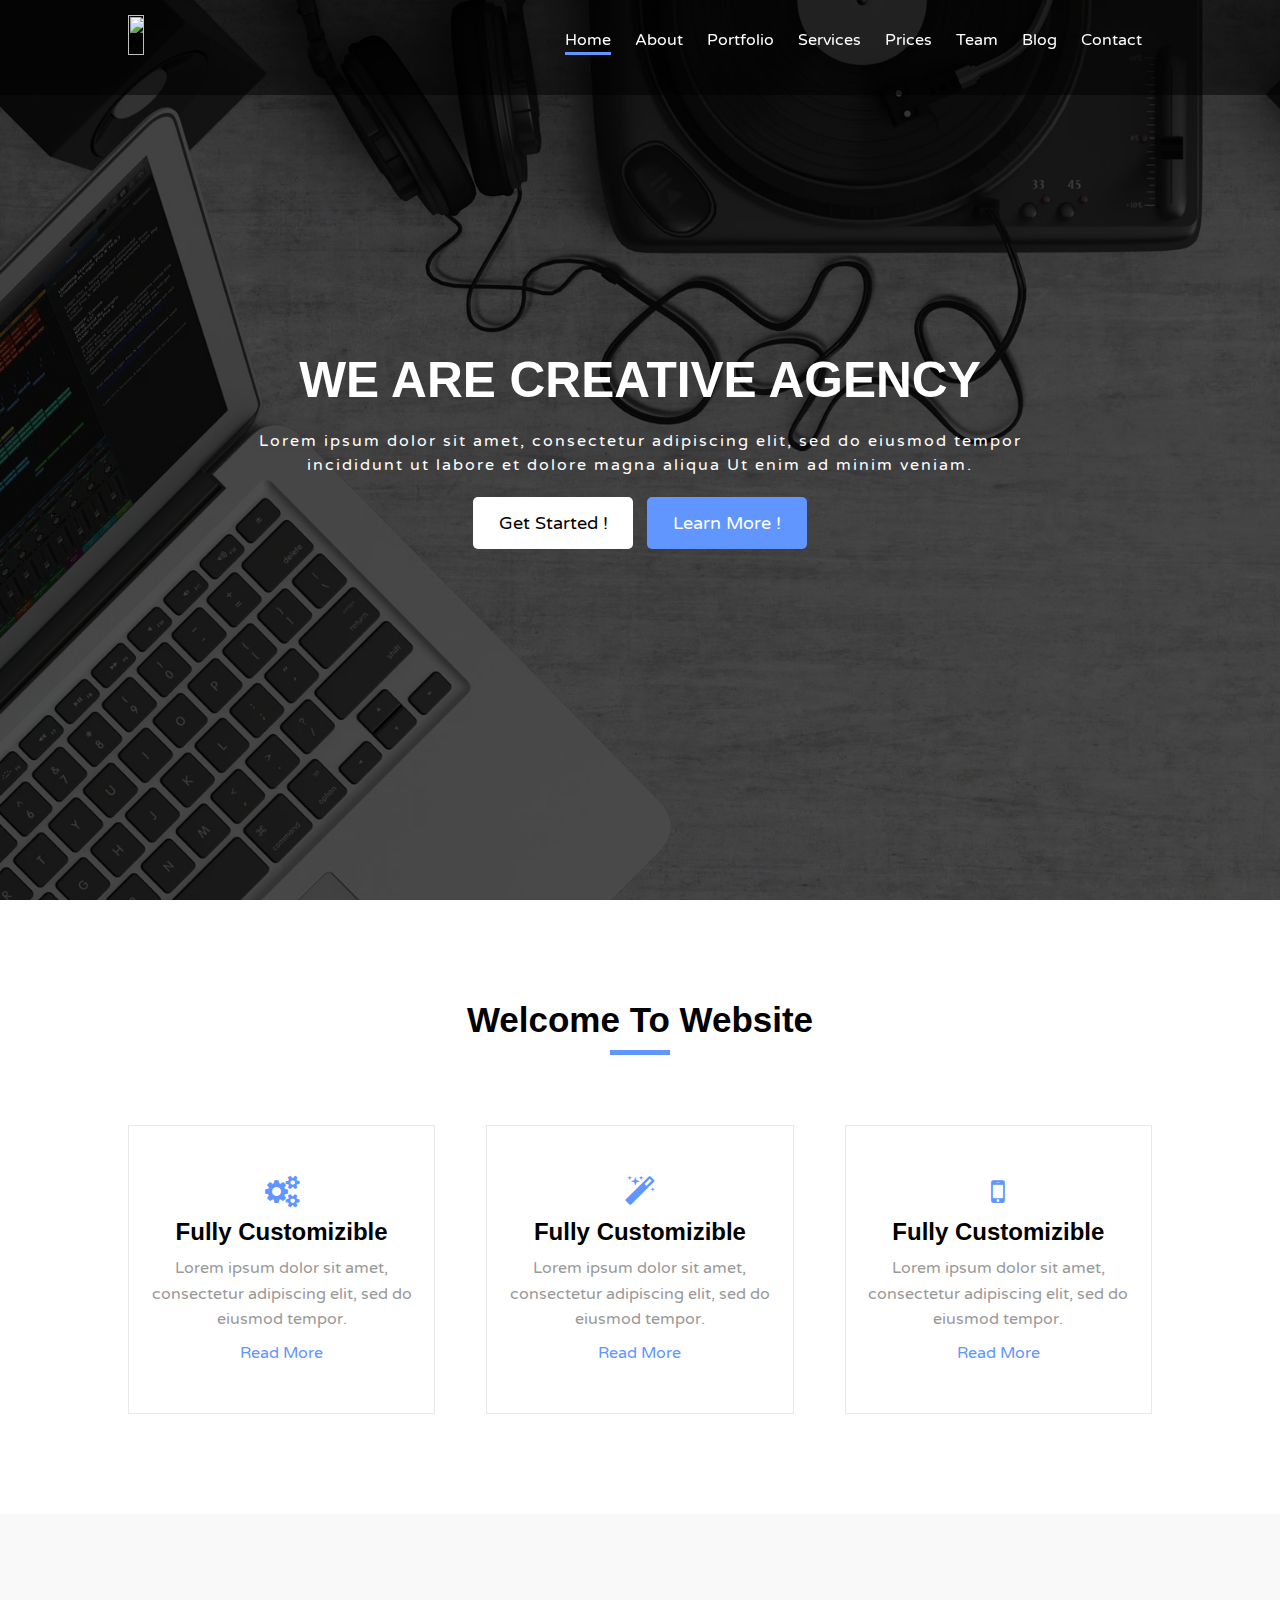
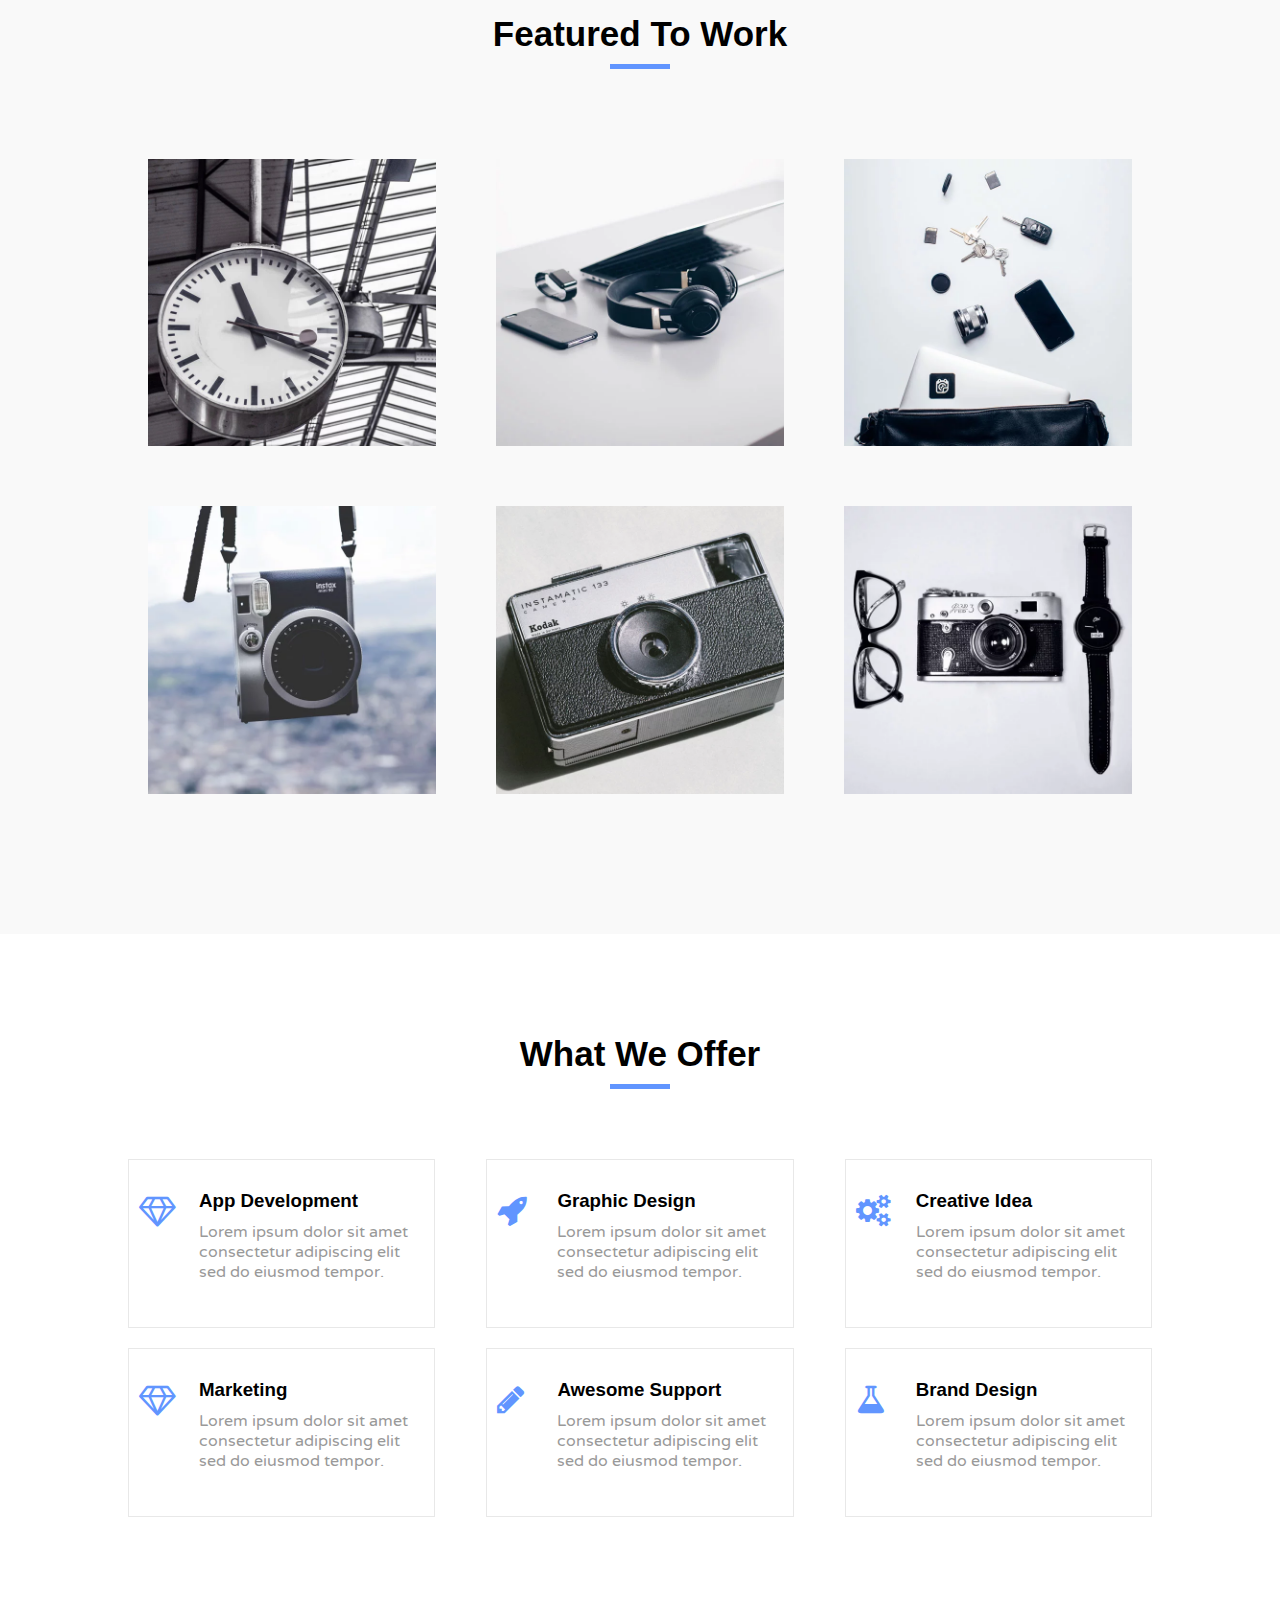
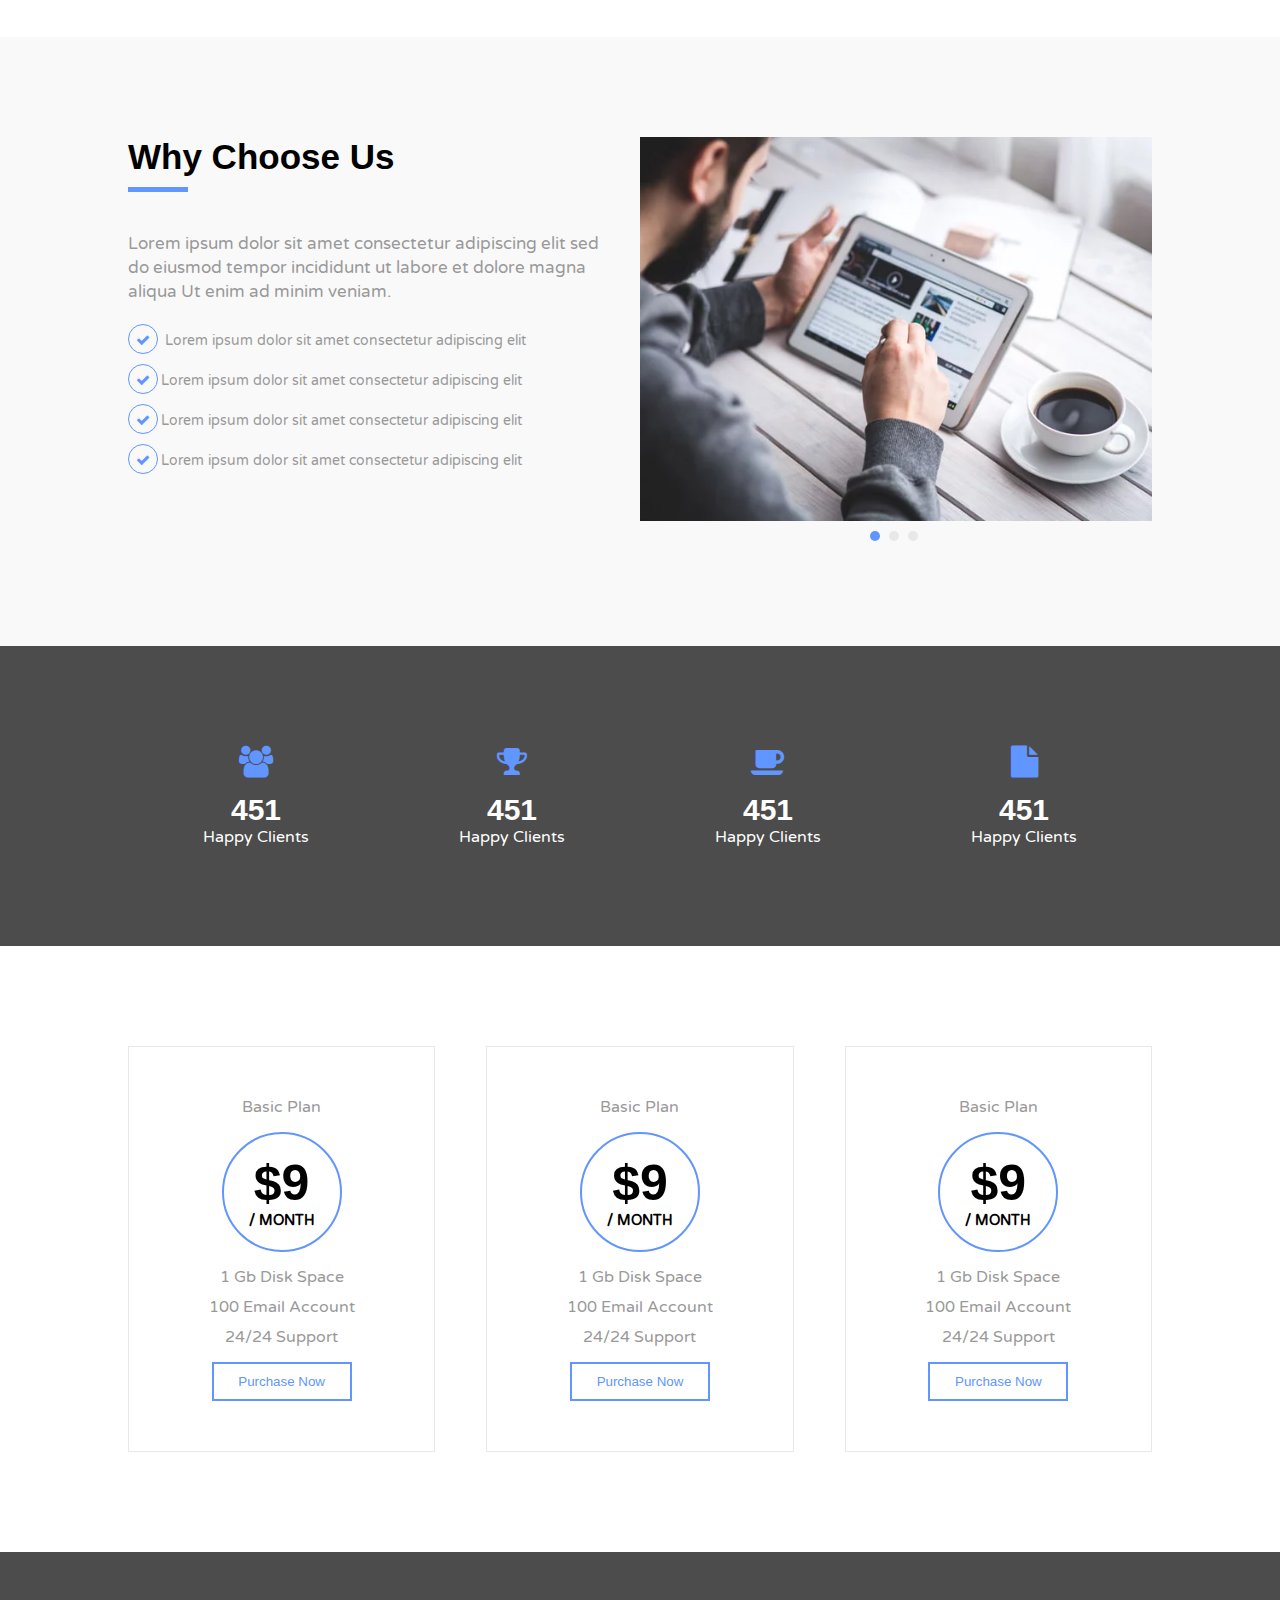
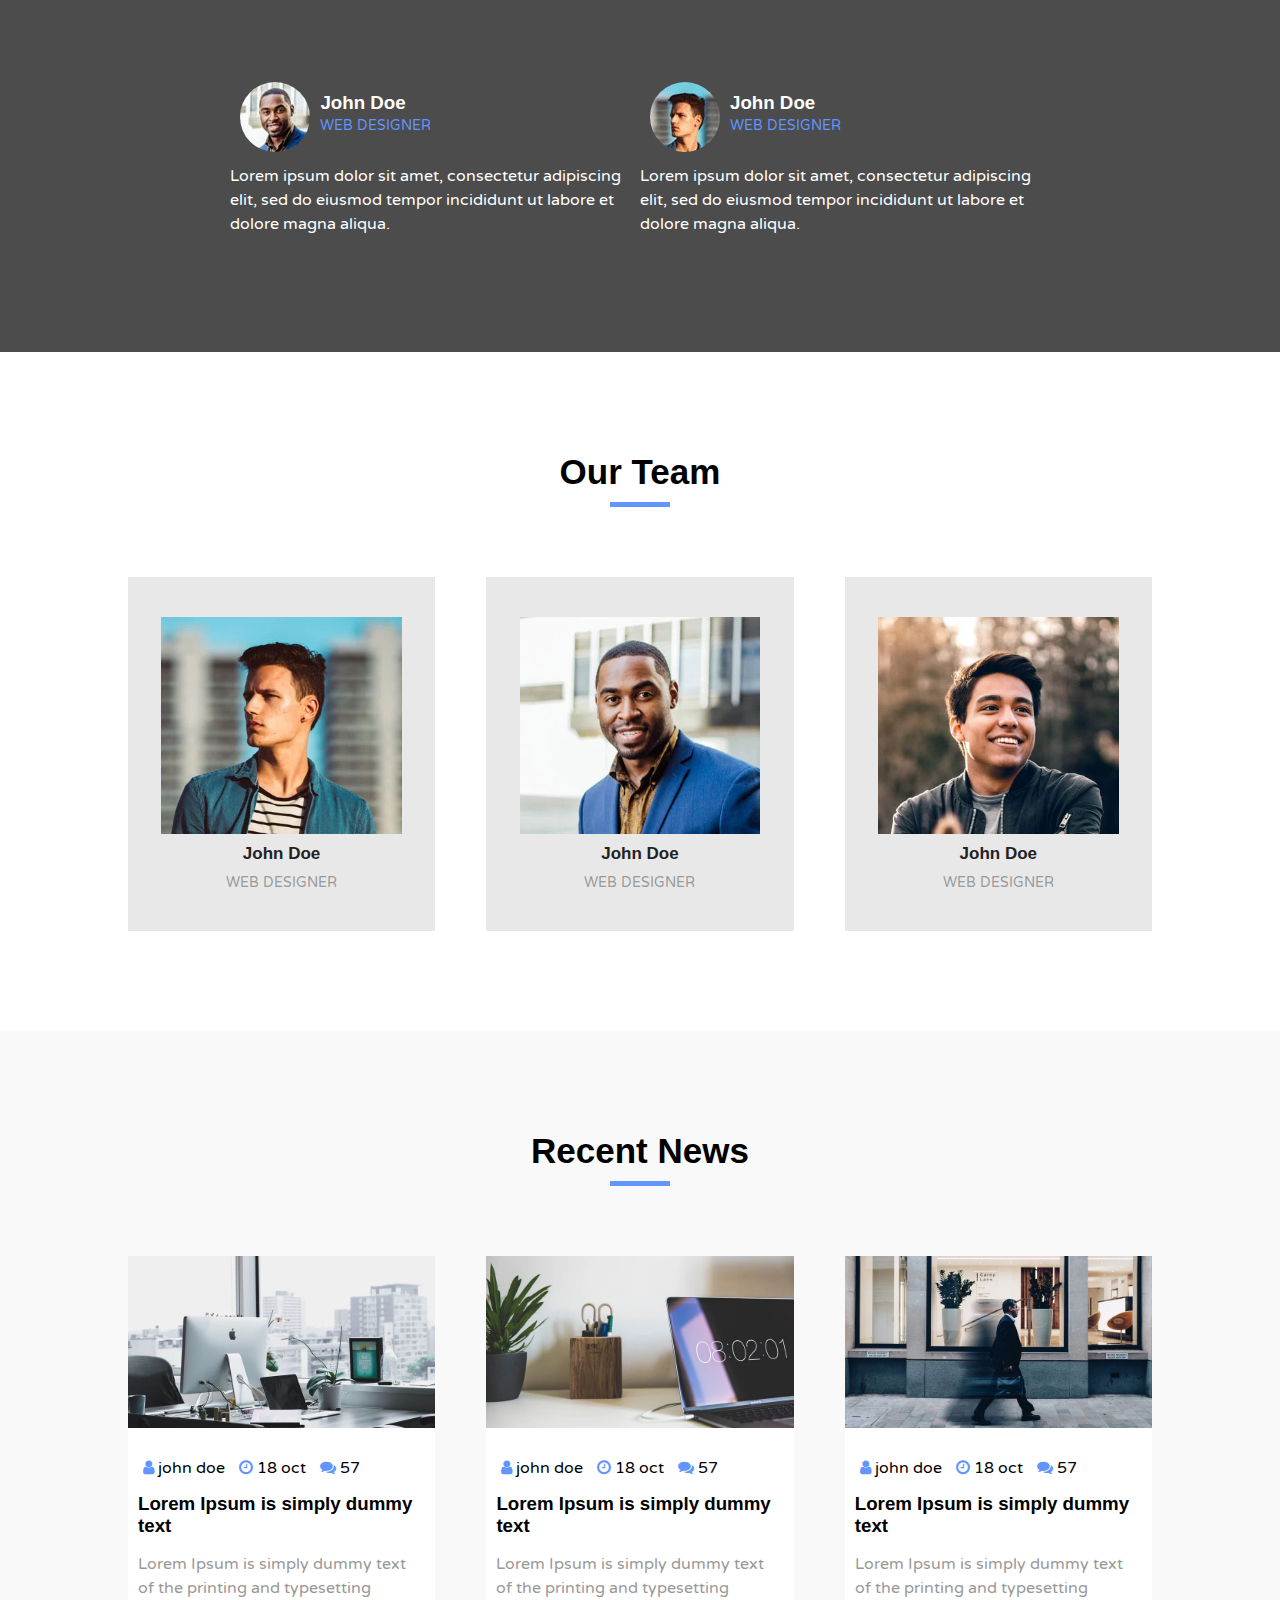
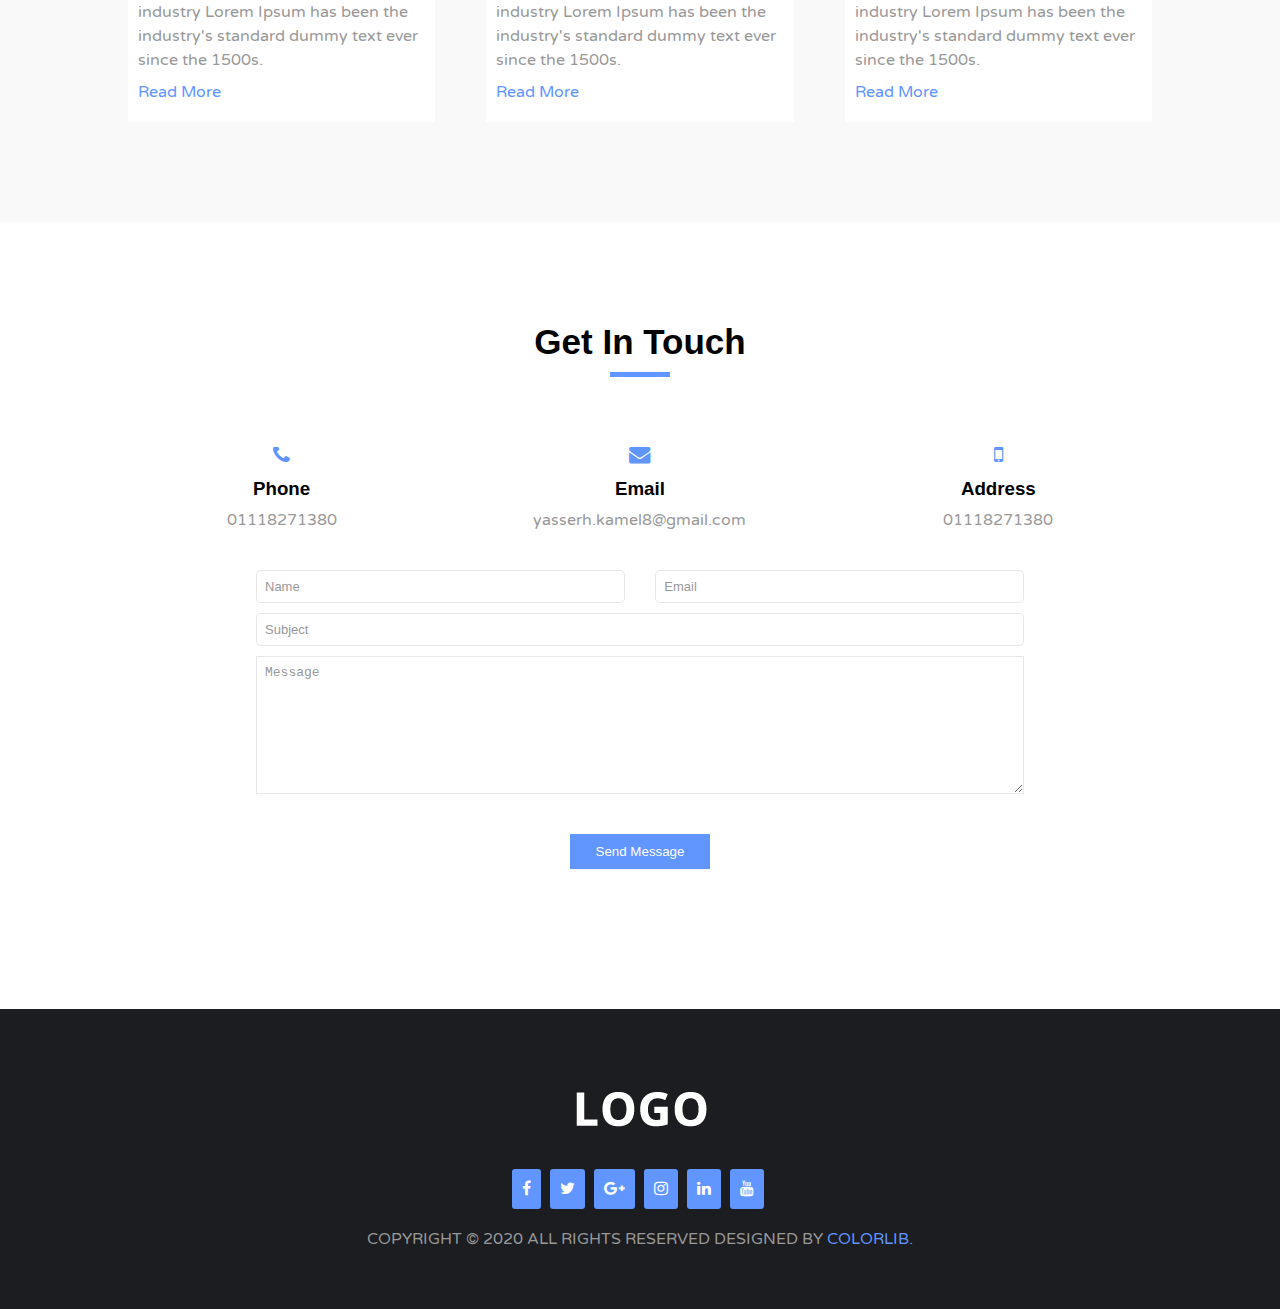
==== commit 21535981: "MYResponsiveTemplate" ====
--- a/index.html
+++ b/index.html
@@ -235,7 +235,11 @@
                         Lorem ipsum dolor sit amet consectetur adipiscing elit sed do eiusmod tempor incididunt ut labore et dolore magna aliqua Ut enim ad minim veniam.
                     </p>
                     <ul class="service-list">
-                        <li><i class="fa fa-check fa-fw"></i> Lorem ipsum dolor sit amet consectetur adipiscing elit</li>
+                        <li><i class="fa fa-check fa-fw"></i>
+                            
+                            
+                            Lorem ipsum dolor sit amet consectetur adipiscing elit
+                        </li>
                         <li><i class="fa fa-check fa-fw"></i>Lorem ipsum dolor sit amet consectetur adipiscing elit</li>
                         <li><i class="fa fa-check fa-fw"></i>Lorem ipsum dolor sit amet consectetur adipiscing elit</li>
                         <li><i class="fa fa-check fa-fw"></i>Lorem ipsum dolor sit amet consectetur adipiscing elit</li>
--- a/css/offer.css
+++ b/css/offer.css
@@ -37,4 +37,39 @@
 {
     color: #fff;
 }
+@media screen and (max-width:576px) 
+{
+    .offer-item
+    {
+        width: 100%;
+    }
+    .offer-item.mg
+    {
+        margin: 0 0 20px 0;
+    }
+}
+@media screen and (min-width:577px) and (max-width:768px)
+{
+    .offer-item
+    {
+        width: 100%;
+        margin-bottom: 20px;
+    }
+    .offer-item.mg
+    {
+        margin: 0 0 20px 0;
+    }
+}
+@media screen and (min-width:769px) and (max-width:992px)
+{
+    .offer-item
+    {
+        width: 48%;
+        margin: 0 2% 2% 0;
+    }
+    .offer-item.mg
+    {
+        margin: 0 2% 2% 0;
+    }
+}
 /* End Offer */--- a/css/services.css
+++ b/css/services.css
@@ -70,5 +70,40 @@
 {
     background-color: var(--maincolor);
 }
-
+@media screen and (max-width:576px)
+{
+    .service-item
+    {
+        width: 100%;
+        margin-bottom: 20px;
+    }
+    .service-list li
+    {
+        margin-bottom: 10px;
+    }
+}
+@media screen and (min-width:577px) and (max-width:768px)
+{
+    .service-item
+    {
+        width: 100%;
+        margin-bottom: 20px;
+    }
+    .service-list li
+    {
+        margin-bottom: 10px;
+    }
+}
+@media screen and (min-width:769px) and (max-width:992px)
+{
+    .service-item
+    {
+        width: 100%;
+        margin-bottom: 20px;
+    }
+    .service-list li
+    {
+        margin-bottom: 10px;
+    }
+}
 /* End Services */--- a/css/Style.css
+++ b/css/Style.css
@@ -239,6 +239,46 @@
     opacity: 1;
     visibility: visible;
 }
+@media screen and (max-width:576px)/* smart phone(small screen) */
+{
+    .header .logo img
+    {
+        width: 90px;
+    }
+    .header .nav
+    {
+        display: none;
+    }
+}
+@media screen and (min-width:577px) and (max-width:768px)/* medium screen(tablet) */
+{
+    .header .logo img
+    {
+        width: 90px;
+    }
+    .header .nav
+    {
+        display: none;
+    }
+}
+@media screen and (min-width:769px) and (max-width:992px) /* large screen(laptop) */
+{
+    .header .logo img
+    {
+        width: 90px;
+    }
+    .header .nav
+    {
+        display: none;
+    }
+}
+@media screen and (min-width:993px) and (max-width:1220px)/* Extra Large */
+{
+    .header .nav
+    {
+        display: none;
+    }
+}
 
 /* Start Home */
 .home
@@ -291,6 +331,18 @@
     background-color: var(--maincolor);
     color: #fff;
 }
+@media screen and (max-width:576px)
+{
+    .home-content-title
+    {
+        font-size:2rem;
+    }
+    .btn-start
+    {
+        margin-right: 0;
+        margin-bottom: 10px;
+    }
+}
 
 /* End Home */
 
@@ -335,6 +387,39 @@
 .ltrEffect:hover .about-item-title
 {
     color: #fff;
+}
+@media screen and (max-width:576px)
+{
+    .about-item
+    {
+        width: 100%;
+    }
+    .about-item.mg
+    {
+        margin: 5% 0;
+    }
+}
+@media screen and (min-width:577px) and (max-width:768px)
+{
+    .about-item
+    {
+        width: 100%;
+    }
+    .about-item.mg
+    {
+        margin: 5% 0;
+    }
+}
+@media(min-width:769px) and (max-width:992px)
+{
+    .about-item
+    {
+        width: 45%;
+    }
+    .about-item.mg
+    {
+        margin: 0 5% 5% 5%;
+    }
 }
 /* End About */
 
@@ -430,6 +515,41 @@
     opacity: 1;
     top: 0;
 }
+@media screen and (max-width:576px)
+{
+    .portfolio-content .portfolio-item
+    {
+        width: 100%;
+    }
+    .portfolio-item.mg
+    {
+        margin: 0;
+    }
+}
+@media screen and (min-width:577px) and (max-width:768px)
+{
+    .portfolio-content .portfolio-item
+    {
+        width: 100%;
+    }
+    .portfolio-item.mg
+    {
+        margin: 0;
+    }
+    .portfolio-item img
+    {
+        width: 90%;
+    }
+}
+@media screen and (min-width:769px) and (max-width:992px)
+{
+    .portfolio-content .portfolio-item
+    {
+        width: 48%;
+        margin: 0 2% 0 0;
+    }
+   
+}
 /* End Portfolio */
 
 
@@ -468,6 +588,31 @@
 {
     color: #fff;
     text-transform: capitalize;
+}
+@media (max-width:576px)
+{
+    .Numbers
+    {
+        height: 400px;
+    }
+    .numbers-item 
+    {
+        width: 50%;
+        margin-bottom: 30px;
+    }
+}
+@media screen and (min-width:577px) and (max-width:768px)
+{
+    .Numbers
+    {
+        height: 400px;
+    }
+    .numbers-item 
+    {
+        width: 50%;
+        margin-bottom: 30px;
+    }
+   
 }
 /* End Numbers */
 
@@ -543,6 +688,31 @@
 {
     color: #fff;
 } 
+@media (max-width:576px)
+{
+    .pricing-item
+    {
+        width: 100%;
+        margin-bottom: 20px;
+    }
+    .pricing-item.mg
+    {
+        margin :0 0 20px 0;
+    }
+}
+@media screen and (min-width:577px) and (max-width:768px)
+{
+    .pricing-item
+    {
+        width: 45%;
+        margin: 0 5% 0 0;
+    }
+    .pricing-item.mg
+    {
+        margin : 0 0 5% 0;
+    }
+   
+}
 /* End Pricing */
 
 /* Start Testimonial */
@@ -594,6 +764,33 @@
 {
     margin-top: -10;
     line-height: 1.5;
+}
+
+
+@media (max-width:576px)
+{
+    .testimonial
+    {
+        height: 600px;
+    }
+    .testimonial-item
+    {
+        width: 100%;
+        margin-bottom: 30px;
+    }
+}
+@media screen and (min-width:577px) and (max-width:768px)
+{
+    .testimonial
+    {
+        height: 600px;
+    }
+    .testimonial-item
+    {
+        width: 100%;
+        margin-bottom: 30px;
+    }
+   
 }
 /* End Testimonial */
 
@@ -687,6 +884,30 @@
 .team-item:hover .team-info-text
 {
     color: var(--maincolor);
+}
+@media (max-width:576px)
+{
+    .team-item
+    {
+        width: 100%;
+    }
+    .team-item.mg
+    {
+        margin: 5% 0;
+    }
+}
+@media screen and (min-width:577px) and (max-width:768px)
+{
+    .team-item
+    {
+        width: 45%;
+        margin: 0 5% 0 0;
+    }
+    .team-item.mg
+    {
+        margin: 0 0 5% 0;
+    }
+   
 } 
 /* End Team */
 
@@ -741,6 +962,42 @@
     color: var(--maincolor);
     text-transform: capitalize;
 }
+@media (max-width:576px)
+{
+    .blog-item
+    {
+        width: 100%;
+    }
+    .blog-item.mg
+    {
+        margin: 5% 0;
+    }
+}
+@media screen and (min-width:577px) and (max-width:768px)
+{
+    .blog-item
+    {
+        width: 100%;
+    }
+    .blog-item.mg
+    {
+        margin: 5% 0;
+    }
+}
+
+@media screen and (min-width:769px) and (max-width:992px)
+{
+    .blog-item
+    {
+        width: 45%;
+        margin: 0 5% 0 0;
+    }
+    .blog-item.mg
+    {
+        margin: 0 0 5% 0;   
+    }
+   
+} 
 /* End Blog */
 
 /* Start contact */
@@ -781,7 +1038,7 @@
 */
 form
 {
-    width: 65%;
+    width: 75%;
     margin: auto;
 }
 input
@@ -832,6 +1089,83 @@
     margin: 40px auto;
     cursor: pointer;
 }
+
+@media (max-width:576px)
+{
+    .contact-item
+    {
+        width: 100%;
+        margin-bottom: 30px
+    }
+    .contact-item.mg
+    {
+        margin: 0 0 30px 0;
+    }
+    form
+    {
+        width: 85%;
+        margin: auto;
+    }
+    .input-top input
+    {
+        width: 100%;
+    }
+    input.top2
+    {
+        margin-left: 0;
+    }
+}
+@media screen and (min-width:577px) and (max-width:768px)
+{
+    .contact-item
+    {
+        width: 100%;
+        margin-bottom: 30px
+    }
+    .contact-item.mg
+    {
+        margin: 0 0 30px 0;
+    }
+    form
+    {
+        width: 85%;
+        margin: auto;
+    }
+    .input-top input
+    {
+        width: 100%;
+    }
+    input.top2
+    {
+        margin-left: 0;
+    }
+   
+}
+@media screen and (min-width:769px) and (max-width:992px)
+{
+    .contact-item
+    {
+        width: 100%;
+        margin-bottom: 30px
+    }
+    .contact-item.mg
+    {
+        margin: 0 0 30px 0;
+    }
+    form
+    {
+        width: 85%;
+        margin: auto;
+    }
+    .input-top input
+    {
+        width: 100%;
+    }
+    input.top2
+    {
+        margin-left: 0;
+    }  
+}
 /* End contact */
 /* Footer Color = 1c1d21 */
 
